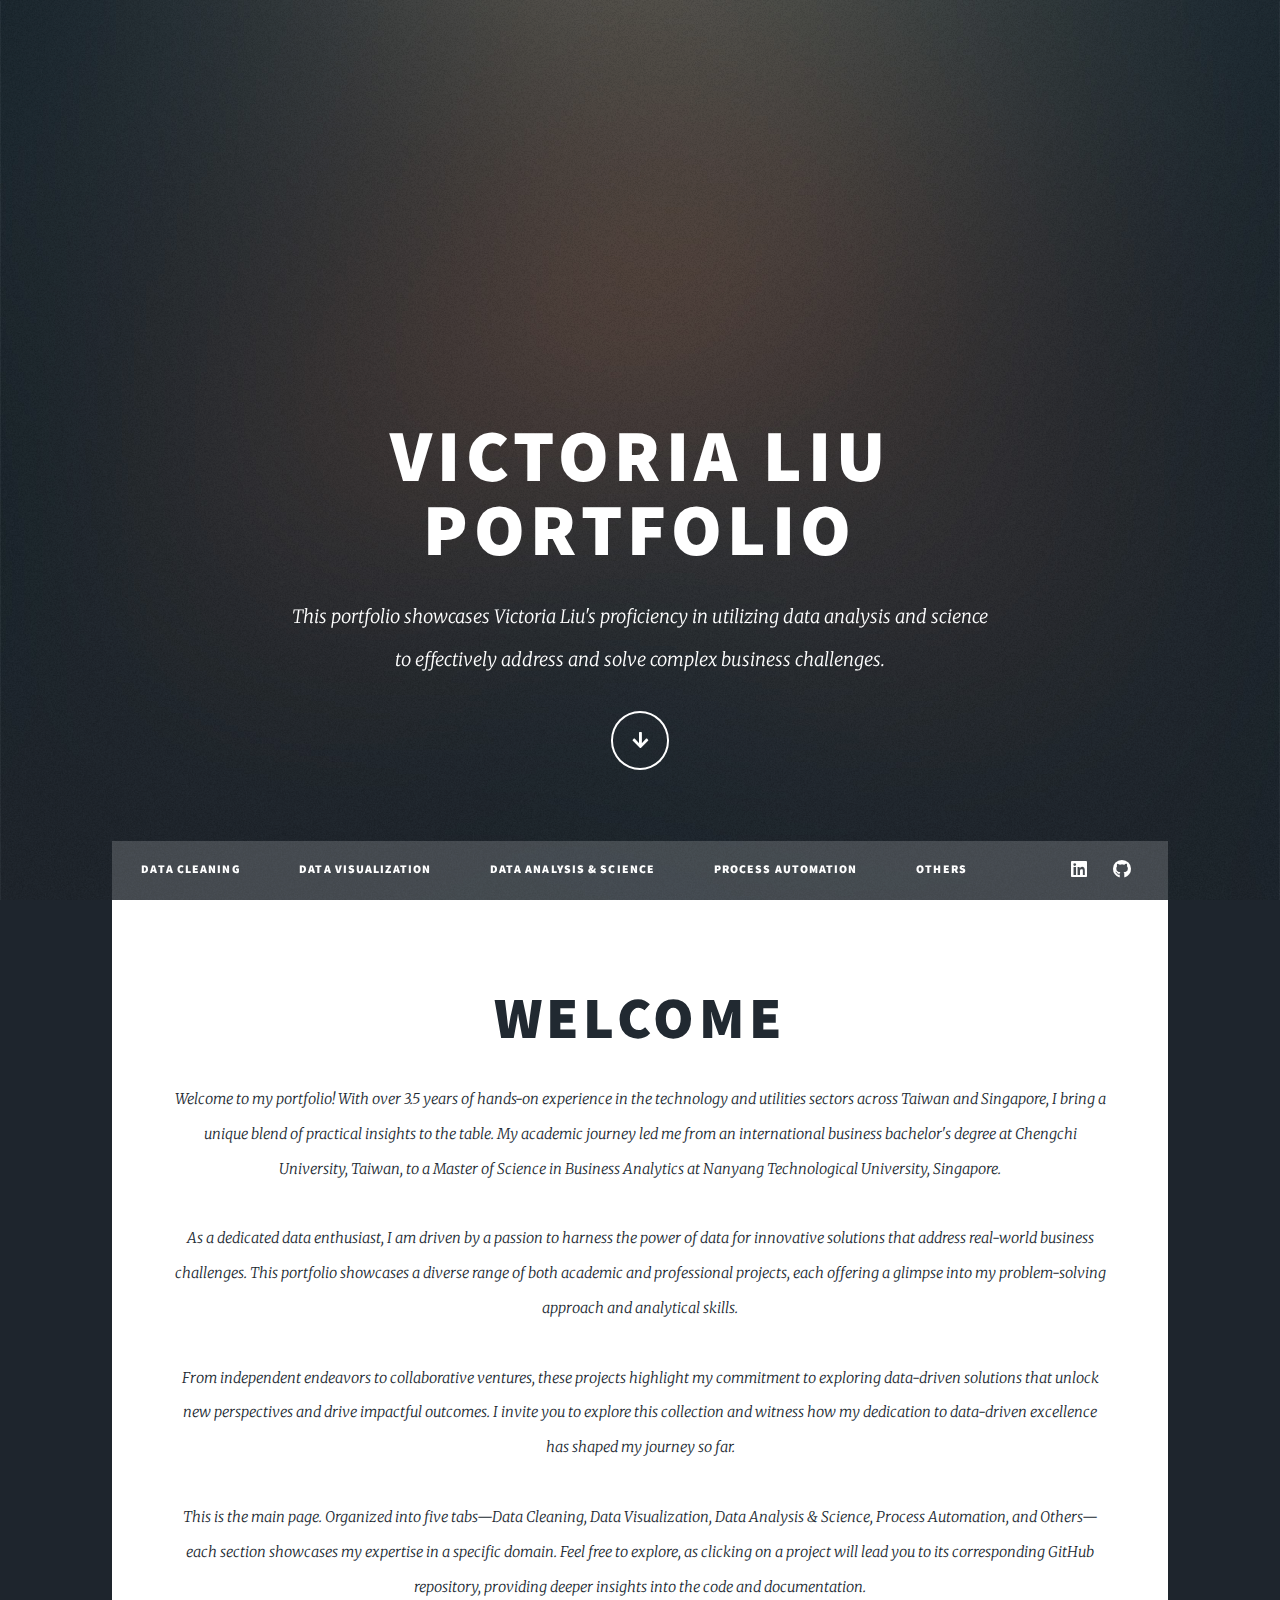
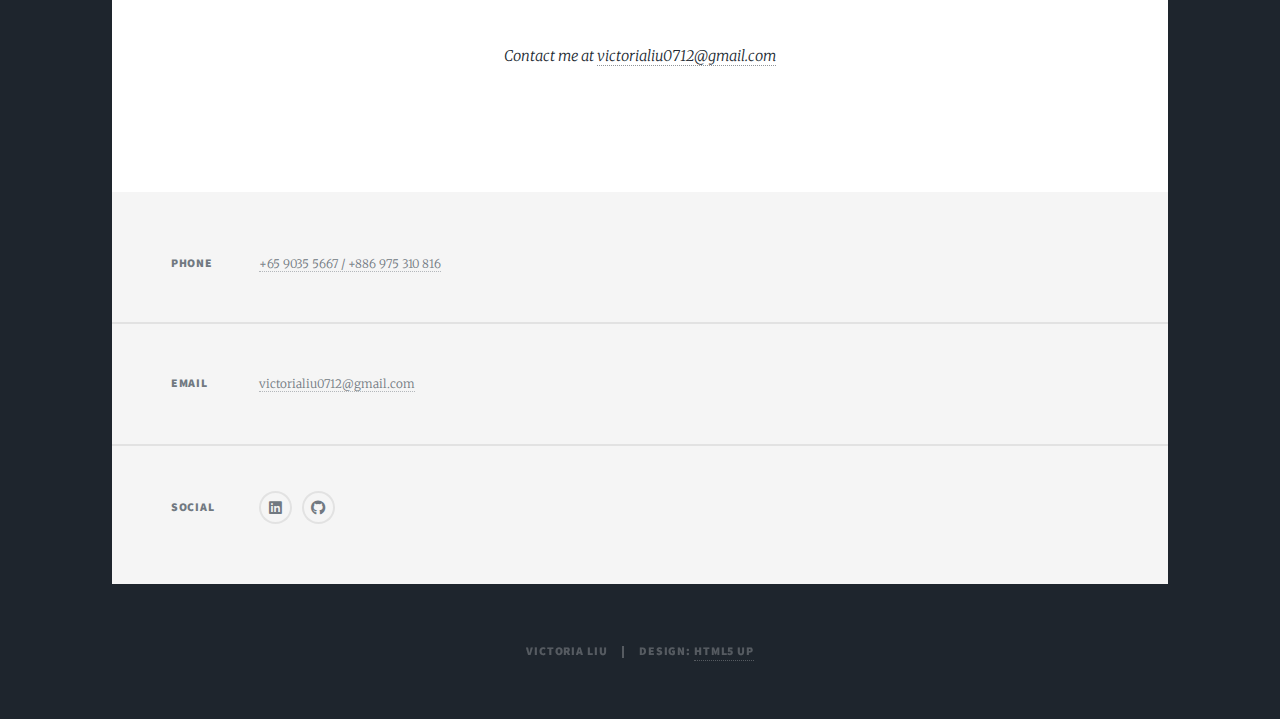
==== index.html @ 73e386d3 "Add files via upload" ====
<!DOCTYPE HTML>
<!--
	Massively by HTML5 UP
	html5up.net | @ajlkn
	Free for personal and commercial use under the CCA 3.0 license (html5up.net/license)
-->
<html>
	<head>
		<title>Victoria Liu</title>
		<meta charset="utf-8" />
		<meta name="viewport" content="width=device-width, initial-scale=1, user-scalable=no" />
		<link rel="stylesheet" href="assets/css/main.css" />
		<noscript><link rel="stylesheet" href="assets/css/noscript.css" /></noscript>
	</head>
	<body class="is-preload">

		<!-- Wrapper -->
			<div id="wrapper" class="fade-in">

				<!-- Intro -->
					<div id="intro">
						<h1>Victoria Liu<br />
						Portfolio</h1>
						<p>This portfolio showcases Victoria Liu's proficiency in utilizing data analysis and science<br /> to effectively address and solve complex business challenges.</p>
						<ul class="actions">
							<li><a href="#header" class="button icon solid solo fa-arrow-down scrolly">Continue</a></li>
						</ul>
					</div>

				<!-- Header -->
					<header id="header">
						<a href="index.html" class="logo">Main Page</a>
					</header>

				<!-- Nav -->
					<nav id="nav">
						<ul class="links">
							<li><a href="Data Cleaning.html">Data Cleaning</a></li>
							<li><a href="Data Visualization.html">Data Visualization</a></li>
							<li><a href="Data Analysis & Science.html">Data Analysis & Science</a></li>
							<li><a href="Process Automation.html">Process Automation</a></li>
							<li><a href="Others.html">Others</a></li>
						</ul>
						<ul class="icons">
							<li><a href="https://www.linkedin.com/in/victoria-liu-948691164/" class="icon brands fa-linkedin"><span class="label">Instagram</span></a></li>
							<li><a href="https://github.com/victoria0712" class="icon brands fa-github"><span class="label">GitHub</span></a></li>
						</ul>
					</nav>

				<!-- Main -->
					<div id="main">

						<!-- Featured Post -->
							<article class="post featured">
								<header class="major">
									<h2>Welcome<br />
									</h2>
									<p>Welcome to my portfolio! With over 3.5 years of hands-on experience in the technology and utilities sectors across Taiwan and Singapore, I bring a unique blend of practical insights to the table. My academic journey led me from an international business bachelor's degree at Chengchi University, Taiwan, to a Master of Science in Business Analytics at Nanyang Technological University, Singapore.<br /><br />
										As a dedicated data enthusiast, I am driven by a passion to harness the power of data for innovative solutions that address real-world business challenges. This portfolio showcases a diverse range of both academic and professional projects, each offering a glimpse into my problem-solving approach and analytical skills.<br /><br />
										From independent endeavors to collaborative ventures, these projects highlight my commitment to exploring data-driven solutions that unlock new perspectives and drive impactful outcomes. I invite you to explore this collection and witness how my dedication to data-driven excellence has shaped my journey so far.<br /><br />
										This is the main page. Organized into five tabs—Data Cleaning, Data Visualization, Data Analysis & Science, Process Automation, and Others—each section showcases my expertise in a specific domain. Feel free to explore, as clicking on a project will lead you to its corresponding GitHub repository, providing deeper insights into the code and documentation. <br /><br />
									Contact me at <a href="mailto:victorialiu0712@gmail.com">victorialiu0712@gmail.com</a></p>
								</header>
							</article>

					</div>

				<!-- Footer -->
					<footer id="footer">

						<section class="split contact">
							<section>
								<h3>Phone</h3>
								<p><a href="#"> +65 9035 5667 / +886 975 310 816  </a></p>
							</section>
							<section>
								<h3>Email</h3>
								<p><a href="#"> victorialiu0712@gmail.com </a></p>
							</section>
							<section>
								<h3>Social</h3>
								<ul class="icons alt">
									<li><a href="https://www.linkedin.com/in/victoria-liu-948691164/" class="icon brands fa-linkedin"><span class="label">Instagram</span></a></li>
									<li><a href="https://github.com/victoria0712" class="icon brands fa-github"><span class="label">GitHub</span></a></li>
								</ul>
							</section>
						</section>
					</footer>

				<!-- Copyright -->
					<div id="copyright">
						<ul><li>Victoria Liu</li><li>Design: <a href="https://html5up.net">HTML5 UP</a></li></ul>
					</div>

			</div>

		<!-- Scripts -->
			<script src="assets/js/jquery.min.js"></script>
			<script src="assets/js/jquery.scrollex.min.js"></script>
			<script src="assets/js/jquery.scrolly.min.js"></script>
			<script src="assets/js/browser.min.js"></script>
			<script src="assets/js/breakpoints.min.js"></script>
			<script src="assets/js/util.js"></script>
			<script src="assets/js/main.js"></script>

	</body>
</html>
---- assets/css/main.css ----
@import url(fontawesome-all.min.css);
@import url("https://fonts.googleapis.com/css?family=Merriweather:300,700,300italic,700italic|Source+Sans+Pro:900");

/*
	Massively by HTML5 UP
	html5up.net | @ajlkn
	Free for personal and commercial use under the CCA 3.0 license (html5up.net/license)
*/

html, body, div, span, applet, object,
iframe, h1, h2, h3, h4, h5, h6, p, blockquote,
pre, a, abbr, acronym, address, big, cite,
code, del, dfn, em, img, ins, kbd, q, s, samp,
small, strike, strong, sub, sup, tt, var, b,
u, i, center, dl, dt, dd, ol, ul, li, fieldset,
form, label, legend, table, caption, tbody,
tfoot, thead, tr, th, td, article, aside,
canvas, details, embed, figure, figcaption,
footer, header, hgroup, menu, nav, output, ruby,
section, summary, time, mark, audio, video {
	margin: 0;
	padding: 0;
	border: 0;
	font-size: 100%;
	font: inherit;
	vertical-align: baseline;}

article, aside, details, figcaption, figure,
footer, header, hgroup, menu, nav, section {
	display: block;}

body {
	line-height: 1;
}

ol, ul {
	list-style: none;
}

blockquote, q {
	quotes: none;
}

	blockquote:before, blockquote:after, q:before, q:after {
		content: '';
		content: none;
	}

table {
	border-collapse: collapse;
	border-spacing: 0;
}

body {
	-webkit-text-size-adjust: none;
}

mark {
	background-color: transparent;
	color: inherit;
}

input::-moz-focus-inner {
	border: 0;
	padding: 0;
}

input, select, textarea {
	-moz-appearance: none;
	-webkit-appearance: none;
	-ms-appearance: none;
	appearance: none;
}

/* Basic */

	@-ms-viewport {
		width: device-width;
	}

	body {
		-ms-overflow-style: scrollbar;
	}

	@media screen and (max-width: 480px) {

		html, body {
			min-width: 320px;
		}

	}

	html {
		box-sizing: border-box;
	}

	*, *:before, *:after {
		box-sizing: inherit;
	}

	body {
		background-color: #1e252d;
	}

		body.is-preload *, body.is-preload *:before, body.is-preload *:after {
			-moz-animation: none !important;
			-webkit-animation: none !important;
			-ms-animation: none !important;
			animation: none !important;
			-moz-transition: none !important;
			-webkit-transition: none !important;
			-ms-transition: none !important;
			transition: none !important;
		}

/* Type */

	html {
		font-size: 16pt;
	}

		@media screen and (max-width: 1680px) {

			html {
				font-size: 12pt;
			}

		}

		@media screen and (max-width: 1280px) {

			html {
				font-size: 11pt;
			}

		}

		@media screen and (max-width: 360px) {

			html {
				font-size: 10pt;
			}

		}

	body {
		color: #212931;
	}

	body, input, select, textarea {
		font-family: "Merriweather", Georgia, serif;
		font-weight: 300;
		font-size: 1rem;
		line-height: 2.375;
	}

	a {
		-moz-transition: color 0.2s ease-in-out, background-color 0.2s ease-in-out, border-color 0.2s ease-in-out, box-shadow 0.2s ease-in-out;
		-webkit-transition: color 0.2s ease-in-out, background-color 0.2s ease-in-out, border-color 0.2s ease-in-out, box-shadow 0.2s ease-in-out;
		-ms-transition: color 0.2s ease-in-out, background-color 0.2s ease-in-out, border-color 0.2s ease-in-out, box-shadow 0.2s ease-in-out;
		transition: color 0.2s ease-in-out, background-color 0.2s ease-in-out, border-color 0.2s ease-in-out, box-shadow 0.2s ease-in-out;
		border-bottom: dotted 1px;
		text-decoration: none;
	}

		a:hover {
			border-bottom-color: transparent;
		}

	strong, b {
		font-weight: 600;
	}

	em, i {
		font-style: italic;
	}

	p {
		text-align: justify;
		margin: 0 0 2rem 0;
	}

	h1, h2, h3, h4, h5, h6 {
		font-family: "Source Sans Pro", Helvetica, sans-serif;
		font-weight: 900;
		line-height: 1.5;
		letter-spacing: 0.075em;
		text-transform: uppercase;
		margin: 0 0 1rem 0;
	}

		h1 a, h2 a, h3 a, h4 a, h5 a, h6 a {
			border-bottom: 0;
			color: inherit;
			text-decoration: none;
		}

	h1 {
		font-size: 4rem;
		line-height: 1.1;
		margin: 0 0 2rem 0;
	}

	h2 {
		font-size: 1.75rem;
		line-height: 1.3;
		margin: 0 0 1.5rem 0;
	}

	h3 {
		font-size: 1.25rem;
		margin: 0 0 1.5rem 0;
	}

	h4 {
		font-size: 1rem;
	}

	h5 {
		font-size: 0.9rem;
	}

	h6 {
		font-size: 0.8rem;
	}

	sub {
		font-size: 0.8rem;
		position: relative;
		top: 0.5rem;
	}

	sup {
		font-size: 0.8rem;
		position: relative;
		top: -0.5rem;
	}

	blockquote {
		border-left: solid 4px;
		font-style: italic;
		margin: 0 0 2rem 0;
		padding: 0.5rem 0 0.5rem 2rem;
	}

	code {
		border: solid 2px;
		font-family: "Courier New", monospace;
		font-size: 0.9rem;
		margin: 0 0.25rem;
		padding: 0.25rem 0.65rem;
	}

	pre {
		-webkit-overflow-scrolling: touch;
		font-family: "Courier New", monospace;
		font-size: 0.9rem;
		margin: 0 0 2rem 0;
	}

		pre code {
			display: block;
			line-height: 1.75;
			padding: 1rem 1.5rem;
			overflow-x: auto;
		}

	hr {
		border: 0;
		border-bottom: solid 2px;
		margin: 3rem 0;
	}

		hr.major {
			margin: 5rem 0;
		}

	.align-left {
		text-align: left;
	}

	.align-center {
		text-align: center;
	}

	.align-right {
		text-align: right;
	}

	input, select, textarea {
		color: #212931;
	}

	a {
		color: #212931;
		border-bottom-color: rgba(33, 41, 49, 0.5);
	}

		a:hover {
			border-bottom-color: transparent;
			color: #18bfef !important;
		}

	strong, b {
		color: #212931;
	}

	h1, h2, h3, h4, h5, h6 {
		color: #212931;
	}

	blockquote {
		border-left-color: #eeeeee;
	}

	code {
		background: rgba(220, 220, 220, 0.25);
		border-color: #eeeeee;
	}

	hr {
		border-bottom-color: #eeeeee;
	}

/* Row */

	.row {
		display: flex;
		flex-wrap: wrap;
		box-sizing: border-box;
		align-items: stretch;
	}

		.row > * {
			box-sizing: border-box;
		}

		.row.gtr-uniform > * > :last-child {
			margin-bottom: 0;
		}

		.row.aln-left {
			justify-content: flex-start;
		}

		.row.aln-center {
			justify-content: center;
		}

		.row.aln-right {
			justify-content: flex-end;
		}

		.row.aln-top {
			align-items: flex-start;
		}

		.row.aln-middle {
			align-items: center;
		}

		.row.aln-bottom {
			align-items: flex-end;
		}

		.row > .imp {
			order: -1;
		}

		.row > .col-1 {
			width: 8.33333%;
		}

		.row > .off-1 {
			margin-left: 8.33333%;
		}

		.row > .col-2 {
			width: 16.66667%;
		}

		.row > .off-2 {
			margin-left: 16.66667%;
		}

		.row > .col-3 {
			width: 25%;
		}

		.row > .off-3 {
			margin-left: 25%;
		}

		.row > .col-4 {
			width: 33.33333%;
		}

		.row > .off-4 {
			margin-left: 33.33333%;
		}

		.row > .col-5 {
			width: 41.66667%;
		}

		.row > .off-5 {
			margin-left: 41.66667%;
		}

		.row > .col-6 {
			width: 50%;
		}

		.row > .off-6 {
			margin-left: 50%;
		}

		.row > .col-7 {
			width: 58.33333%;
		}

		.row > .off-7 {
			margin-left: 58.33333%;
		}

		.row > .col-8 {
			width: 66.66667%;
		}

		.row > .off-8 {
			margin-left: 66.66667%;
		}

		.row > .col-9 {
			width: 75%;
		}

		.row > .off-9 {
			margin-left: 75%;
		}

		.row > .col-10 {
			width: 83.33333%;
		}

		.row > .off-10 {
			margin-left: 83.33333%;
		}

		.row > .col-11 {
			width: 91.66667%;
		}

		.row > .off-11 {
			margin-left: 91.66667%;
		}

		.row > .col-12 {
			width: 100%;
		}

		.row > .off-12 {
			margin-left: 100%;
		}

		.row.gtr-0 {
			margin-top: 0;
			margin-left: 0rem;
		}

			.row.gtr-0 > * {
				padding: 0 0 0 0rem;
			}

			.row.gtr-0.gtr-uniform {
				margin-top: 0rem;
			}

				.row.gtr-0.gtr-uniform > * {
					padding-top: 0rem;
				}

		.row.gtr-25 {
			margin-top: 0;
			margin-left: -0.375rem;
		}

			.row.gtr-25 > * {
				padding: 0 0 0 0.375rem;
			}

			.row.gtr-25.gtr-uniform {
				margin-top: -0.375rem;
			}

				.row.gtr-25.gtr-uniform > * {
					padding-top: 0.375rem;
				}

		.row.gtr-50 {
			margin-top: 0;
			margin-left: -0.75rem;
		}

			.row.gtr-50 > * {
				padding: 0 0 0 0.75rem;
			}

			.row.gtr-50.gtr-uniform {
				margin-top: -0.75rem;
			}

				.row.gtr-50.gtr-uniform > * {
					padding-top: 0.75rem;
				}

		.row {
			margin-top: 0;
			margin-left: -1.5rem;
		}

			.row > * {
				padding: 0 0 0 1.5rem;
			}

			.row.gtr-uniform {
				margin-top: -1.5rem;
			}

				.row.gtr-uniform > * {
					padding-top: 1.5rem;
				}

		.row.gtr-150 {
			margin-top: 0;
			margin-left: -2.25rem;
		}

			.row.gtr-150 > * {
				padding: 0 0 0 2.25rem;
			}

			.row.gtr-150.gtr-uniform {
				margin-top: -2.25rem;
			}

				.row.gtr-150.gtr-uniform > * {
					padding-top: 2.25rem;
				}

		.row.gtr-200 {
			margin-top: 0;
			margin-left: -3rem;
		}

			.row.gtr-200 > * {
				padding: 0 0 0 3rem;
			}

			.row.gtr-200.gtr-uniform {
				margin-top: -3rem;
			}

				.row.gtr-200.gtr-uniform > * {
					padding-top: 3rem;
				}

		@media screen and (max-width: 1680px) {

			.row {
				display: flex;
				flex-wrap: wrap;
				box-sizing: border-box;
				align-items: stretch;
			}

				.row > * {
					box-sizing: border-box;
				}

				.row.gtr-uniform > * > :last-child {
					margin-bottom: 0;
				}

				.row.aln-left {
					justify-content: flex-start;
				}

				.row.aln-center {
					justify-content: center;
				}

				.row.aln-right {
					justify-content: flex-end;
				}

				.row.aln-top {
					align-items: flex-start;
				}

				.row.aln-middle {
					align-items: center;
				}

				.row.aln-bottom {
					align-items: flex-end;
				}

				.row > .imp-xlarge {
					order: -1;
				}

				.row > .col-1-xlarge {
					width: 8.33333%;
				}

				.row > .off-1-xlarge {
					margin-left: 8.33333%;
				}

				.row > .col-2-xlarge {
					width: 16.66667%;
				}

				.row > .off-2-xlarge {
					margin-left: 16.66667%;
				}

				.row > .col-3-xlarge {
					width: 25%;
				}

				.row > .off-3-xlarge {
					margin-left: 25%;
				}

				.row > .col-4-xlarge {
					width: 33.33333%;
				}

				.row > .off-4-xlarge {
					margin-left: 33.33333%;
				}

				.row > .col-5-xlarge {
					width: 41.66667%;
				}

				.row > .off-5-xlarge {
					margin-left: 41.66667%;
				}

				.row > .col-6-xlarge {
					width: 50%;
				}

				.row > .off-6-xlarge {
					margin-left: 50%;
				}

				.row > .col-7-xlarge {
					width: 58.33333%;
				}

				.row > .off-7-xlarge {
					margin-left: 58.33333%;
				}

				.row > .col-8-xlarge {
					width: 66.66667%;
				}

				.row > .off-8-xlarge {
					margin-left: 66.66667%;
				}

				.row > .col-9-xlarge {
					width: 75%;
				}

				.row > .off-9-xlarge {
					margin-left: 75%;
				}

				.row > .col-10-xlarge {
					width: 83.33333%;
				}

				.row > .off-10-xlarge {
					margin-left: 83.33333%;
				}

				.row > .col-11-xlarge {
					width: 91.66667%;
				}

				.row > .off-11-xlarge {
					margin-left: 91.66667%;
				}

				.row > .col-12-xlarge {
					width: 100%;
				}

				.row > .off-12-xlarge {
					margin-left: 100%;
				}

				.row.gtr-0 {
					margin-top: 0;
					margin-left: 0rem;
				}

					.row.gtr-0 > * {
						padding: 0 0 0 0rem;
					}

					.row.gtr-0.gtr-uniform {
						margin-top: 0rem;
					}

						.row.gtr-0.gtr-uniform > * {
							padding-top: 0rem;
						}

				.row.gtr-25 {
					margin-top: 0;
					margin-left: -0.375rem;
				}

					.row.gtr-25 > * {
						padding: 0 0 0 0.375rem;
					}

					.row.gtr-25.gtr-uniform {
						margin-top: -0.375rem;
					}

						.row.gtr-25.gtr-uniform > * {
							padding-top: 0.375rem;
						}

				.row.gtr-50 {
					margin-top: 0;
					margin-left: -0.75rem;
				}

					.row.gtr-50 > * {
						padding: 0 0 0 0.75rem;
					}

					.row.gtr-50.gtr-uniform {
						margin-top: -0.75rem;
					}

						.row.gtr-50.gtr-uniform > * {
							padding-top: 0.75rem;
						}

				.row {
					margin-top: 0;
					margin-left: -1.5rem;
				}

					.row > * {
						padding: 0 0 0 1.5rem;
					}

					.row.gtr-uniform {
						margin-top: -1.5rem;
					}

						.row.gtr-uniform > * {
							padding-top: 1.5rem;
						}

				.row.gtr-150 {
					margin-top: 0;
					margin-left: -2.25rem;
				}

					.row.gtr-150 > * {
						padding: 0 0 0 2.25rem;
					}

					.row.gtr-150.gtr-uniform {
						margin-top: -2.25rem;
					}

						.row.gtr-150.gtr-uniform > * {
							padding-top: 2.25rem;
						}

				.row.gtr-200 {
					margin-top: 0;
					margin-left: -3rem;
				}

					.row.gtr-200 > * {
						padding: 0 0 0 3rem;
					}

					.row.gtr-200.gtr-uniform {
						margin-top: -3rem;
					}

						.row.gtr-200.gtr-uniform > * {
							padding-top: 3rem;
						}

		}

		@media screen and (max-width: 1280px) {

			.row {
				display: flex;
				flex-wrap: wrap;
				box-sizing: border-box;
				align-items: stretch;
			}

				.row > * {
					box-sizing: border-box;
				}

				.row.gtr-uniform > * > :last-child {
					margin-bottom: 0;
				}

				.row.aln-left {
					justify-content: flex-start;
				}

				.row.aln-center {
					justify-content: center;
				}

				.row.aln-right {
					justify-content: flex-end;
				}

				.row.aln-top {
					align-items: flex-start;
				}

				.row.aln-middle {
					align-items: center;
				}

				.row.aln-bottom {
					align-items: flex-end;
				}

				.row > .imp-large {
					order: -1;
				}

				.row > .col-1-large {
					width: 8.33333%;
				}

				.row > .off-1-large {
					margin-left: 8.33333%;
				}

				.row > .col-2-large {
					width: 16.66667%;
				}

				.row > .off-2-large {
					margin-left: 16.66667%;
				}

				.row > .col-3-large {
					width: 25%;
				}

				.row > .off-3-large {
					margin-left: 25%;
				}

				.row > .col-4-large {
					width: 33.33333%;
				}

				.row > .off-4-large {
					margin-left: 33.33333%;
				}

				.row > .col-5-large {
					width: 41.66667%;
				}

				.row > .off-5-large {
					margin-left: 41.66667%;
				}

				.row > .col-6-large {
					width: 50%;
				}

				.row > .off-6-large {
					margin-left: 50%;
				}

				.row > .col-7-large {
					width: 58.33333%;
				}

				.row > .off-7-large {
					margin-left: 58.33333%;
				}

				.row > .col-8-large {
					width: 66.66667%;
				}

				.row > .off-8-large {
					margin-left: 66.66667%;
				}

				.row > .col-9-large {
					width: 75%;
				}

				.row > .off-9-large {
					margin-left: 75%;
				}

				.row > .col-10-large {
					width: 83.33333%;
				}

				.row > .off-10-large {
					margin-left: 83.33333%;
				}

				.row > .col-11-large {
					width: 91.66667%;
				}

				.row > .off-11-large {
					margin-left: 91.66667%;
				}

				.row > .col-12-large {
					width: 100%;
				}

				.row > .off-12-large {
					margin-left: 100%;
				}

				.row.gtr-0 {
					margin-top: 0;
					margin-left: 0rem;
				}

					.row.gtr-0 > * {
						padding: 0 0 0 0rem;
					}

					.row.gtr-0.gtr-uniform {
						margin-top: 0rem;
					}

						.row.gtr-0.gtr-uniform > * {
							padding-top: 0rem;
						}

				.row.gtr-25 {
					margin-top: 0;
					margin-left: -0.375rem;
				}

					.row.gtr-25 > * {
						padding: 0 0 0 0.375rem;
					}

					.row.gtr-25.gtr-uniform {
						margin-top: -0.375rem;
					}

						.row.gtr-25.gtr-uniform > * {
							padding-top: 0.375rem;
						}

				.row.gtr-50 {
					margin-top: 0;
					margin-left: -0.75rem;
				}

					.row.gtr-50 > * {
						padding: 0 0 0 0.75rem;
					}

					.row.gtr-50.gtr-uniform {
						margin-top: -0.75rem;
					}

						.row.gtr-50.gtr-uniform > * {
							padding-top: 0.75rem;
						}

				.row {
					margin-top: 0;
					margin-left: -1.5rem;
				}

					.row > * {
						padding: 0 0 0 1.5rem;
					}

					.row.gtr-uniform {
						margin-top: -1.5rem;
					}

						.row.gtr-uniform > * {
							padding-top: 1.5rem;
						}

				.row.gtr-150 {
					margin-top: 0;
					margin-left: -2.25rem;
				}

					.row.gtr-150 > * {
						padding: 0 0 0 2.25rem;
					}

					.row.gtr-150.gtr-uniform {
						margin-top: -2.25rem;
					}

						.row.gtr-150.gtr-uniform > * {
							padding-top: 2.25rem;
						}

				.row.gtr-200 {
					margin-top: 0;
					margin-left: -3rem;
				}

					.row.gtr-200 > * {
						padding: 0 0 0 3rem;
					}

					.row.gtr-200.gtr-uniform {
						margin-top: -3rem;
					}

						.row.gtr-200.gtr-uniform > * {
							padding-top: 3rem;
						}

		}

		@media screen and (max-width: 980px) {

			.row {
				display: flex;
				flex-wrap: wrap;
				box-sizing: border-box;
				align-items: stretch;
			}

				.row > * {
					box-sizing: border-box;
				}

				.row.gtr-uniform > * > :last-child {
					margin-bottom: 0;
				}

				.row.aln-left {
					justify-content: flex-start;
				}

				.row.aln-center {
					justify-content: center;
				}

				.row.aln-right {
					justify-content: flex-end;
				}

				.row.aln-top {
					align-items: flex-start;
				}

				.row.aln-middle {
					align-items: center;
				}

				.row.aln-bottom {
					align-items: flex-end;
				}

				.row > .imp-medium {
					order: -1;
				}

				.row > .col-1-medium {
					width: 8.33333%;
				}

				.row > .off-1-medium {
					margin-left: 8.33333%;
				}

				.row > .col-2-medium {
					width: 16.66667%;
				}

				.row > .off-2-medium {
					margin-left: 16.66667%;
				}

				.row > .col-3-medium {
					width: 25%;
				}

				.row > .off-3-medium {
					margin-left: 25%;
				}

				.row > .col-4-medium {
					width: 33.33333%;
				}

				.row > .off-4-medium {
					margin-left: 33.33333%;
				}

				.row > .col-5-medium {
					width: 41.66667%;
				}

				.row > .off-5-medium {
					margin-left: 41.66667%;
				}

				.row > .col-6-medium {
					width: 50%;
				}

				.row > .off-6-medium {
					margin-left: 50%;
				}

				.row > .col-7-medium {
					width: 58.33333%;
				}

				.row > .off-7-medium {
					margin-left: 58.33333%;
				}

				.row > .col-8-medium {
					width: 66.66667%;
				}

				.row > .off-8-medium {
					margin-left: 66.66667%;
				}

				.row > .col-9-medium {
					width: 75%;
				}

				.row > .off-9-medium {
					margin-left: 75%;
				}

				.row > .col-10-medium {
					width: 83.33333%;
				}

				.row > .off-10-medium {
					margin-left: 83.33333%;
				}

				.row > .col-11-medium {
					width: 91.66667%;
				}

				.row > .off-11-medium {
					margin-left: 91.66667%;
				}

				.row > .col-12-medium {
					width: 100%;
				}

				.row > .off-12-medium {
					margin-left: 100%;
				}

				.row.gtr-0 {
					margin-top: 0;
					margin-left: 0rem;
				}

					.row.gtr-0 > * {
						padding: 0 0 0 0rem;
					}

					.row.gtr-0.gtr-uniform {
						margin-top: 0rem;
					}

						.row.gtr-0.gtr-uniform > * {
							padding-top: 0rem;
						}

				.row.gtr-25 {
					margin-top: 0;
					margin-left: -0.375rem;
				}

					.row.gtr-25 > * {
						padding: 0 0 0 0.375rem;
					}

					.row.gtr-25.gtr-uniform {
						margin-top: -0.375rem;
					}

						.row.gtr-25.gtr-uniform > * {
							padding-top: 0.375rem;
						}

				.row.gtr-50 {
					margin-top: 0;
					margin-left: -0.75rem;
				}

					.row.gtr-50 > * {
						padding: 0 0 0 0.75rem;
					}

					.row.gtr-50.gtr-uniform {
						margin-top: -0.75rem;
					}

						.row.gtr-50.gtr-uniform > * {
							padding-top: 0.75rem;
						}

				.row {
					margin-top: 0;
					margin-left: -1.5rem;
				}

					.row > * {
						padding: 0 0 0 1.5rem;
					}

					.row.gtr-uniform {
						margin-top: -1.5rem;
					}

						.row.gtr-uniform > * {
							padding-top: 1.5rem;
						}

				.row.gtr-150 {
					margin-top: 0;
					margin-left: -2.25rem;
				}

					.row.gtr-150 > * {
						padding: 0 0 0 2.25rem;
					}

					.row.gtr-150.gtr-uniform {
						margin-top: -2.25rem;
					}

						.row.gtr-150.gtr-uniform > * {
							padding-top: 2.25rem;
						}

				.row.gtr-200 {
					margin-top: 0;
					margin-left: -3rem;
				}

					.row.gtr-200 > * {
						padding: 0 0 0 3rem;
					}

					.row.gtr-200.gtr-uniform {
						margin-top: -3rem;
					}

						.row.gtr-200.gtr-uniform > * {
							padding-top: 3rem;
						}

		}

		@media screen and (max-width: 736px) {

			.row {
				display: flex;
				flex-wrap: wrap;
				box-sizing: border-box;
				align-items: stretch;
			}

				.row > * {
					box-sizing: border-box;
				}

				.row.gtr-uniform > * > :last-child {
					margin-bottom: 0;
				}

				.row.aln-left {
					justify-content: flex-start;
				}

				.row.aln-center {
					justify-content: center;
				}

				.row.aln-right {
					justify-content: flex-end;
				}

				.row.aln-top {
					align-items: flex-start;
				}

				.row.aln-middle {
					align-items: center;
				}

				.row.aln-bottom {
					align-items: flex-end;
				}

				.row > .imp-small {
					order: -1;
				}

				.row > .col-1-small {
					width: 8.33333%;
				}

				.row > .off-1-small {
					margin-left: 8.33333%;
				}

				.row > .col-2-small {
					width: 16.66667%;
				}

				.row > .off-2-small {
					margin-left: 16.66667%;
				}

				.row > .col-3-small {
					width: 25%;
				}

				.row > .off-3-small {
					margin-left: 25%;
				}

				.row > .col-4-small {
					width: 33.33333%;
				}

				.row > .off-4-small {
					margin-left: 33.33333%;
				}

				.row > .col-5-small {
					width: 41.66667%;
				}

				.row > .off-5-small {
					margin-left: 41.66667%;
				}

				.row > .col-6-small {
					width: 50%;
				}

				.row > .off-6-small {
					margin-left: 50%;
				}

				.row > .col-7-small {
					width: 58.33333%;
				}

				.row > .off-7-small {
					margin-left: 58.33333%;
				}

				.row > .col-8-small {
					width: 66.66667%;
				}

				.row > .off-8-small {
					margin-left: 66.66667%;
				}

				.row > .col-9-small {
					width: 75%;
				}

				.row > .off-9-small {
					margin-left: 75%;
				}

				.row > .col-10-small {
					width: 83.33333%;
				}

				.row > .off-10-small {
					margin-left: 83.33333%;
				}

				.row > .col-11-small {
					width: 91.66667%;
				}

				.row > .off-11-small {
					margin-left: 91.66667%;
				}

				.row > .col-12-small {
					width: 100%;
				}

				.row > .off-12-small {
					margin-left: 100%;
				}

				.row.gtr-0 {
					margin-top: 0;
					margin-left: 0rem;
				}

					.row.gtr-0 > * {
						padding: 0 0 0 0rem;
					}

					.row.gtr-0.gtr-uniform {
						margin-top: 0rem;
					}

						.row.gtr-0.gtr-uniform > * {
							padding-top: 0rem;
						}

				.row.gtr-25 {
					margin-top: 0;
					margin-left: -0.375rem;
				}

					.row.gtr-25 > * {
						padding: 0 0 0 0.375rem;
					}

					.row.gtr-25.gtr-uniform {
						margin-top: -0.375rem;
					}

						.row.gtr-25.gtr-uniform > * {
							padding-top: 0.375rem;
						}

				.row.gtr-50 {
					margin-top: 0;
					margin-left: -0.75rem;
				}

					.row.gtr-50 > * {
						padding: 0 0 0 0.75rem;
					}

					.row.gtr-50.gtr-uniform {
						margin-top: -0.75rem;
					}

						.row.gtr-50.gtr-uniform > * {
							padding-top: 0.75rem;
						}

				.row {
					margin-top: 0;
					margin-left: -1.5rem;
				}

					.row > * {
						padding: 0 0 0 1.5rem;
					}

					.row.gtr-uniform {
						margin-top: -1.5rem;
					}

						.row.gtr-uniform > * {
							padding-top: 1.5rem;
						}

				.row.gtr-150 {
					margin-top: 0;
					margin-left: -2.25rem;
				}

					.row.gtr-150 > * {
						padding: 0 0 0 2.25rem;
					}

					.row.gtr-150.gtr-uniform {
						margin-top: -2.25rem;
					}

						.row.gtr-150.gtr-uniform > * {
							padding-top: 2.25rem;
						}

				.row.gtr-200 {
					margin-top: 0;
					margin-left: -3rem;
				}

					.row.gtr-200 > * {
						padding: 0 0 0 3rem;
					}

					.row.gtr-200.gtr-uniform {
						margin-top: -3rem;
					}

						.row.gtr-200.gtr-uniform > * {
							padding-top: 3rem;
						}

		}

		@media screen and (max-width: 480px) {

			.row {
				display: flex;
				flex-wrap: wrap;
				box-sizing: border-box;
				align-items: stretch;
			}

				.row > * {
					box-sizing: border-box;
				}

				.row.gtr-uniform > * > :last-child {
					margin-bottom: 0;
				}

				.row.aln-left {
					justify-content: flex-start;
				}

				.row.aln-center {
					justify-content: center;
				}

				.row.aln-right {
					justify-content: flex-end;
				}

				.row.aln-top {
					align-items: flex-start;
				}

				.row.aln-middle {
					align-items: center;
				}

				.row.aln-bottom {
					align-items: flex-end;
				}

				.row > .imp-xsmall {
					order: -1;
				}

				.row > .col-1-xsmall {
					width: 8.33333%;
				}

				.row > .off-1-xsmall {
					margin-left: 8.33333%;
				}

				.row > .col-2-xsmall {
					width: 16.66667%;
				}

				.row > .off-2-xsmall {
					margin-left: 16.66667%;
				}

				.row > .col-3-xsmall {
					width: 25%;
				}

				.row > .off-3-xsmall {
					margin-left: 25%;
				}

				.row > .col-4-xsmall {
					width: 33.33333%;
				}

				.row > .off-4-xsmall {
					margin-left: 33.33333%;
				}

				.row > .col-5-xsmall {
					width: 41.66667%;
				}

				.row > .off-5-xsmall {
					margin-left: 41.66667%;
				}

				.row > .col-6-xsmall {
					width: 50%;
				}

				.row > .off-6-xsmall {
					margin-left: 50%;
				}

				.row > .col-7-xsmall {
					width: 58.33333%;
				}

				.row > .off-7-xsmall {
					margin-left: 58.33333%;
				}

				.row > .col-8-xsmall {
					width: 66.66667%;
				}

				.row > .off-8-xsmall {
					margin-left: 66.66667%;
				}

				.row > .col-9-xsmall {
					width: 75%;
				}

				.row > .off-9-xsmall {
					margin-left: 75%;
				}

				.row > .col-10-xsmall {
					width: 83.33333%;
				}

				.row > .off-10-xsmall {
					margin-left: 83.33333%;
				}

				.row > .col-11-xsmall {
					width: 91.66667%;
				}

				.row > .off-11-xsmall {
					margin-left: 91.66667%;
				}

				.row > .col-12-xsmall {
					width: 100%;
				}

				.row > .off-12-xsmall {
					margin-left: 100%;
				}

				.row.gtr-0 {
					margin-top: 0;
					margin-left: 0rem;
				}

					.row.gtr-0 > * {
						padding: 0 0 0 0rem;
					}

					.row.gtr-0.gtr-uniform {
						margin-top: 0rem;
					}

						.row.gtr-0.gtr-uniform > * {
							padding-top: 0rem;
						}

				.row.gtr-25 {
					margin-top: 0;
					margin-left: -0.375rem;
				}

					.row.gtr-25 > * {
						padding: 0 0 0 0.375rem;
					}

					.row.gtr-25.gtr-uniform {
						margin-top: -0.375rem;
					}

						.row.gtr-25.gtr-uniform > * {
							padding-top: 0.375rem;
						}

				.row.gtr-50 {
					margin-top: 0;
					margin-left: -0.75rem;
				}

					.row.gtr-50 > * {
						padding: 0 0 0 0.75rem;
					}

					.row.gtr-50.gtr-uniform {
						margin-top: -0.75rem;
					}

						.row.gtr-50.gtr-uniform > * {
							padding-top: 0.75rem;
						}

				.row {
					margin-top: 0;
					margin-left: -1.5rem;
				}

					.row > * {
						padding: 0 0 0 1.5rem;
					}

					.row.gtr-uniform {
						margin-top: -1.5rem;
					}

						.row.gtr-uniform > * {
							padding-top: 1.5rem;
						}

				.row.gtr-150 {
					margin-top: 0;
					margin-left: -2.25rem;
				}

					.row.gtr-150 > * {
						padding: 0 0 0 2.25rem;
					}

					.row.gtr-150.gtr-uniform {
						margin-top: -2.25rem;
					}

						.row.gtr-150.gtr-uniform > * {
							padding-top: 2.25rem;
						}

				.row.gtr-200 {
					margin-top: 0;
					margin-left: -3rem;
				}

					.row.gtr-200 > * {
						padding: 0 0 0 3rem;
					}

					.row.gtr-200.gtr-uniform {
						margin-top: -3rem;
					}

						.row.gtr-200.gtr-uniform > * {
							padding-top: 3rem;
						}

		}

		@media screen and (max-width: 360px) {

			.row {
				display: flex;
				flex-wrap: wrap;
				box-sizing: border-box;
				align-items: stretch;
			}

				.row > * {
					box-sizing: border-box;
				}

				.row.gtr-uniform > * > :last-child {
					margin-bottom: 0;
				}

				.row.aln-left {
					justify-content: flex-start;
				}

				.row.aln-center {
					justify-content: center;
				}

				.row.aln-right {
					justify-content: flex-end;
				}

				.row.aln-top {
					align-items: flex-start;
				}

				.row.aln-middle {
					align-items: center;
				}

				.row.aln-bottom {
					align-items: flex-end;
				}

				.row > .imp-xxsmall {
					order: -1;
				}

				.row > .col-1-xxsmall {
					width: 8.33333%;
				}

				.row > .off-1-xxsmall {
					margin-left: 8.33333%;
				}

				.row > .col-2-xxsmall {
					width: 16.66667%;
				}

				.row > .off-2-xxsmall {
					margin-left: 16.66667%;
				}

				.row > .col-3-xxsmall {
					width: 25%;
				}

				.row > .off-3-xxsmall {
					margin-left: 25%;
				}

				.row > .col-4-xxsmall {
					width: 33.33333%;
				}

				.row > .off-4-xxsmall {
					margin-left: 33.33333%;
				}

				.row > .col-5-xxsmall {
					width: 41.66667%;
				}

				.row > .off-5-xxsmall {
					margin-left: 41.66667%;
				}

				.row > .col-6-xxsmall {
					width: 50%;
				}

				.row > .off-6-xxsmall {
					margin-left: 50%;
				}

				.row > .col-7-xxsmall {
					width: 58.33333%;
				}

				.row > .off-7-xxsmall {
					margin-left: 58.33333%;
				}

				.row > .col-8-xxsmall {
					width: 66.66667%;
				}

				.row > .off-8-xxsmall {
					margin-left: 66.66667%;
				}

				.row > .col-9-xxsmall {
					width: 75%;
				}

				.row > .off-9-xxsmall {
					margin-left: 75%;
				}

				.row > .col-10-xxsmall {
					width: 83.33333%;
				}

				.row > .off-10-xxsmall {
					margin-left: 83.33333%;
				}

				.row > .col-11-xxsmall {
					width: 91.66667%;
				}

				.row > .off-11-xxsmall {
					margin-left: 91.66667%;
				}

				.row > .col-12-xxsmall {
					width: 100%;
				}

				.row > .off-12-xxsmall {
					margin-left: 100%;
				}

				.row.gtr-0 {
					margin-top: 0;
					margin-left: 0rem;
				}

					.row.gtr-0 > * {
						padding: 0 0 0 0rem;
					}

					.row.gtr-0.gtr-uniform {
						margin-top: 0rem;
					}

						.row.gtr-0.gtr-uniform > * {
							padding-top: 0rem;
						}

				.row.gtr-25 {
					margin-top: 0;
					margin-left: -0.375rem;
				}

					.row.gtr-25 > * {
						padding: 0 0 0 0.375rem;
					}

					.row.gtr-25.gtr-uniform {
						margin-top: -0.375rem;
					}

						.row.gtr-25.gtr-uniform > * {
							padding-top: 0.375rem;
						}

				.row.gtr-50 {
					margin-top: 0;
					margin-left: -0.75rem;
				}

					.row.gtr-50 > * {
						padding: 0 0 0 0.75rem;
					}

					.row.gtr-50.gtr-uniform {
						margin-top: -0.75rem;
					}

						.row.gtr-50.gtr-uniform > * {
							padding-top: 0.75rem;
						}

				.row {
					margin-top: 0;
					margin-left: -1.5rem;
				}

					.row > * {
						padding: 0 0 0 1.5rem;
					}

					.row.gtr-uniform {
						margin-top: -1.5rem;
					}

						.row.gtr-uniform > * {
							padding-top: 1.5rem;
						}

				.row.gtr-150 {
					margin-top: 0;
					margin-left: -2.25rem;
				}

					.row.gtr-150 > * {
						padding: 0 0 0 2.25rem;
					}

					.row.gtr-150.gtr-uniform {
						margin-top: -2.25rem;
					}

						.row.gtr-150.gtr-uniform > * {
							padding-top: 2.25rem;
						}

				.row.gtr-200 {
					margin-top: 0;
					margin-left: -3rem;
				}

					.row.gtr-200 > * {
						padding: 0 0 0 3rem;
					}

					.row.gtr-200.gtr-uniform {
						margin-top: -3rem;
					}

						.row.gtr-200.gtr-uniform > * {
							padding-top: 3rem;
						}

		}

/* Box */

	.box {
		border: solid 2px;
		margin-bottom: 2rem;
		padding: 1.5rem;
	}

		.box > :last-child,
		.box > :last-child > :last-child,
		.box > :last-child > :last-child > :last-child {
			margin-bottom: 0;
		}

		.box.alt {
			border: 0;
			border-radius: 0;
			padding: 0;
		}

	.box {
		border-color: #eeeeee;
	}

/* Button */

	input[type="submit"],
	input[type="reset"],
	input[type="button"],
	button,
	.button {
		-moz-appearance: none;
		-webkit-appearance: none;
		-ms-appearance: none;
		appearance: none;
		-moz-transition: background-color 0.2s ease-in-out, box-shadow 0.2s ease-in-out, color 0.2s ease-in-out;
		-webkit-transition: background-color 0.2s ease-in-out, box-shadow 0.2s ease-in-out, color 0.2s ease-in-out;
		-ms-transition: background-color 0.2s ease-in-out, box-shadow 0.2s ease-in-out, color 0.2s ease-in-out;
		transition: background-color 0.2s ease-in-out, box-shadow 0.2s ease-in-out, color 0.2s ease-in-out;
		border: 0;
		border-radius: 0;
		cursor: pointer;
		display: inline-block;
		font-family: "Source Sans Pro", Helvetica, sans-serif;
		font-size: 0.8rem;
		font-weight: 900;
		letter-spacing: 0.075em;
		height: 3rem;
		line-height: 3rem;
		padding: 0 2rem;
		text-align: center;
		text-decoration: none;
		text-transform: uppercase;
		white-space: nowrap;
	}

		input[type="submit"].icon:before,
		input[type="reset"].icon:before,
		input[type="button"].icon:before,
		button.icon:before,
		.button.icon:before {
			margin-right: 0.5rem;
		}

		input[type="submit"].icon.solo,
		input[type="reset"].icon.solo,
		input[type="button"].icon.solo,
		button.icon.solo,
		.button.icon.solo {
			position: relative;
			width: 4rem;
			height: 4rem;
			line-height: 4rem;
			border-radius: 4rem;
			text-indent: 4rem;
			overflow: hidden;
			padding: 0;
			white-space: nowrap;
		}

			input[type="submit"].icon.solo:before,
			input[type="reset"].icon.solo:before,
			input[type="button"].icon.solo:before,
			button.icon.solo:before,
			.button.icon.solo:before {
				position: absolute;
				display: block;
				top: 0;
				left: 0;
				width: inherit;
				height: inherit;
				line-height: inherit;
				font-size: 1.25rem;
				margin-right: 0;
				text-align: center;
				text-indent: 0;
			}

		input[type="submit"].fit,
		input[type="reset"].fit,
		input[type="button"].fit,
		button.fit,
		.button.fit {
			width: 100%;
		}

		input[type="submit"].small,
		input[type="reset"].small,
		input[type="button"].small,
		button.small,
		.button.small {
			font-size: 0.7rem;
			height: 2.5rem;
			line-height: 2.5rem;
			padding: 0 1.5rem;
		}

		input[type="submit"].large,
		input[type="reset"].large,
		input[type="button"].large,
		button.large,
		.button.large {
			font-size: 0.9rem;
			height: 3.5rem;
			line-height: 3.5rem;
			padding: 0 2.75rem;
		}

		@media screen and (max-width: 980px) {

			input[type="submit"],
			input[type="reset"],
			input[type="button"],
			button,
			.button {
				font-size: 0.9rem;
				height: 3.25rem;
				line-height: 3.25rem;
			}

				input[type="submit"].large,
				input[type="reset"].large,
				input[type="button"].large,
				button.large,
				.button.large {
					font-size: 1rem;
					height: 3.75rem;
					line-height: 3.75rem;
				}

		}

		input[type="submit"].disabled, input[type="submit"]:disabled,
		input[type="reset"].disabled,
		input[type="reset"]:disabled,
		input[type="button"].disabled,
		input[type="button"]:disabled,
		button.disabled,
		button:disabled,
		.button.disabled,
		.button:disabled {
			pointer-events: none;
			opacity: 0.25;
		}

	input[type="submit"],
	input[type="reset"],
	input[type="button"],
	button,
	.button {
		background-color: transparent;
		box-shadow: inset 0 0 0 2px #212931;
		color: #212931 !important;
	}

		input[type="submit"]:hover,
		input[type="reset"]:hover,
		input[type="button"]:hover,
		button:hover,
		.button:hover {
			box-shadow: inset 0 0 0 2px #18bfef;
			color: #18bfef !important;
		}

		input[type="submit"].primary,
		input[type="reset"].primary,
		input[type="button"].primary,
		button.primary,
		.button.primary {
			background-color: #212931;
			box-shadow: none;
			color: #ffffff !important;
		}

			input[type="submit"].primary:hover,
			input[type="reset"].primary:hover,
			input[type="button"].primary:hover,
			button.primary:hover,
			.button.primary:hover {
				background-color: #18bfef;
			}

/* Form */

	form {
		margin: 0 0 2rem 0;
	}

		form > :last-child {
			margin-bottom: 0;
		}

		form > .fields {
			display: -moz-flex;
			display: -webkit-flex;
			display: -ms-flex;
			display: flex;
			-moz-flex-wrap: wrap;
			-webkit-flex-wrap: wrap;
			-ms-flex-wrap: wrap;
			flex-wrap: wrap;
			width: calc(100% + 3rem);
			margin: -1.5rem 0 2rem -1.5rem;
		}

			form > .fields > .field {
				-moz-flex-grow: 0;
				-webkit-flex-grow: 0;
				-ms-flex-grow: 0;
				flex-grow: 0;
				-moz-flex-shrink: 0;
				-webkit-flex-shrink: 0;
				-ms-flex-shrink: 0;
				flex-shrink: 0;
				padding: 1.5rem 0 0 1.5rem;
				width: calc(100% - 1.5rem);
			}

				form > .fields > .field.half {
					width: calc(50% - 0.75rem);
				}

				form > .fields > .field.third {
					width: calc(100%/3 - 0.5rem);
				}

				form > .fields > .field.quarter {
					width: calc(25% - 0.375rem);
				}

		@media screen and (max-width: 480px) {

			form > .fields {
				width: calc(100% + 3rem);
				margin: -1.5rem 0 2rem -1.5rem;
			}

				form > .fields > .field {
					padding: 1.5rem 0 0 1.5rem;
					width: calc(100% - 1.5rem);
				}

					form > .fields > .field.half {
						width: calc(100% - 1.5rem);
					}

					form > .fields > .field.third {
						width: calc(100% - 1.5rem);
					}

					form > .fields > .field.quarter {
						width: calc(100% - 1.5rem);
					}

		}

	label {
		display: block;
		font-family: "Source Sans Pro", Helvetica, sans-serif;
		font-weight: 900;
		line-height: 1.5;
		letter-spacing: 0.075em;
		font-size: 0.8rem;
		text-transform: uppercase;
		margin: 0 0 0.75rem 0;
	}

		@media screen and (max-width: 980px) {

			label {
				font-size: 0.9rem;
			}

		}

	input[type="text"],
	input[type="password"],
	input[type="email"],
	select,
	textarea {
		-moz-appearance: none;
		-webkit-appearance: none;
		-ms-appearance: none;
		appearance: none;
		background: transparent;
		border-radius: 0;
		border: solid 2px;
		color: inherit;
		display: block;
		outline: 0;
		padding: 0 1rem;
		text-decoration: none;
		width: 100%;
	}

		input[type="text"]:invalid,
		input[type="password"]:invalid,
		input[type="email"]:invalid,
		select:invalid,
		textarea:invalid {
			box-shadow: none;
		}

	select {
		background-size: 1.25rem;
		background-repeat: no-repeat;
		background-position: calc(100% - 1rem) center;
		height: 3rem;
		padding-right: 3rem;
		text-overflow: ellipsis;
	}

		select:focus::-ms-value {
			background-color: transparent;
		}

		select::-ms-expand {
			display: none;
		}

	input[type="text"],
	input[type="password"],
	input[type="email"],
	select {
		height: 3rem;
	}

	textarea {
		padding: 0.75rem 1rem;
	}

	input[type="checkbox"],
	input[type="radio"] {
		-moz-appearance: none;
		-webkit-appearance: none;
		-ms-appearance: none;
		appearance: none;
		display: block;
		float: left;
		margin-right: -2rem;
		opacity: 0;
		width: 1rem;
		z-index: -1;
	}

		input[type="checkbox"] + label,
		input[type="radio"] + label {
			text-decoration: none;
			cursor: pointer;
			display: inline-block;
			font-size: 1rem;
			letter-spacing: 0;
			font-family: "Merriweather", Georgia, serif;
			text-transform: none;
			font-weight: 300;
			padding-left: 2.8rem;
			padding-right: 1rem;
			position: relative;
		}

			input[type="checkbox"] + label:before,
			input[type="radio"] + label:before {
				-moz-osx-font-smoothing: grayscale;
				-webkit-font-smoothing: antialiased;
				display: inline-block;
				font-style: normal;
				font-variant: normal;
				text-rendering: auto;
				line-height: 1;
				text-transform: none !important;
				font-family: 'Font Awesome 5 Free';
				font-weight: 900;
			}

			input[type="checkbox"] + label:before,
			input[type="radio"] + label:before {
				border-radius: 0;
				border: solid 2px;
				content: '';
				display: inline-block;
				font-size: 0.8rem;
				height: 1.8rem;
				left: 0;
				line-height: 1.65rem;
				position: absolute;
				text-align: center;
				top: -0.125rem;
				width: 1.8rem;
			}

		input[type="checkbox"]:checked + label:before,
		input[type="radio"]:checked + label:before {
			content: '\f00c';
		}

	input[type="checkbox"] + label:before {
		border-radius: 0;
	}

	input[type="radio"] + label:before {
		border-radius: 100%;
	}

	::-webkit-input-placeholder {
		opacity: 1.0;
	}

	:-moz-placeholder {
		opacity: 1.0;
	}

	::-moz-placeholder {
		opacity: 1.0;
	}

	:-ms-input-placeholder {
		opacity: 1.0;
	}

	label {
		color: #212931;
	}

	input[type="text"],
	input[type="password"],
	input[type="email"],
	select,
	textarea {
		border-color: #eeeeee;
	}

		input[type="text"]:focus,
		input[type="password"]:focus,
		input[type="email"]:focus,
		select:focus,
		textarea:focus {
			border-color: #18bfef;
		}

	select {
		background-image: url("data:image/svg+xml;charset=utf8,%3Csvg xmlns='http://www.w3.org/2000/svg' width='40' height='40' preserveAspectRatio='none' viewBox='0 0 40 40'%3E%3Cpath d='M9.4,12.3l10.4,10.4l10.4-10.4c0.2-0.2,0.5-0.4,0.9-0.4c0.3,0,0.6,0.1,0.9,0.4l3.3,3.3c0.2,0.2,0.4,0.5,0.4,0.9 c0,0.4-0.1,0.6-0.4,0.9L20.7,31.9c-0.2,0.2-0.5,0.4-0.9,0.4c-0.3,0-0.6-0.1-0.9-0.4L4.3,17.3c-0.2-0.2-0.4-0.5-0.4-0.9 c0-0.4,0.1-0.6,0.4-0.9l3.3-3.3c0.2-0.2,0.5-0.4,0.9-0.4S9.1,12.1,9.4,12.3z' fill='%23eeeeee' /%3E%3C/svg%3E");
	}

		select option {
			background-color: #ffffff;
			color: #212931;
		}

	.select-wrapper:before {
		color: #eeeeee;
	}

	input[type="checkbox"] + label,
	input[type="radio"] + label {
		color: #212931;
	}

		input[type="checkbox"] + label:before,
		input[type="radio"] + label:before {
			border-color: #eeeeee;
		}

	input[type="checkbox"]:checked + label:before,
	input[type="radio"]:checked + label:before {
		background-color: #212931;
		border-color: #212931;
		color: #ffffff;
	}

	input[type="checkbox"]:focus + label:before,
	input[type="radio"]:focus + label:before {
		border-color: #18bfef;
	}

	::-webkit-input-placeholder {
		color: #909498 !important;
	}

	:-moz-placeholder {
		color: #909498 !important;
	}

	::-moz-placeholder {
		color: #909498 !important;
	}

	:-ms-input-placeholder {
		color: #909498 !important;
	}

	.formerize-placeholder {
		color: #909498 !important;
	}

/* Icon */

	.icon {
		text-decoration: none;
		border-bottom: none;
		position: relative;
	}

		.icon:before {
			-moz-osx-font-smoothing: grayscale;
			-webkit-font-smoothing: antialiased;
			display: inline-block;
			font-style: normal;
			font-variant: normal;
			text-rendering: auto;
			line-height: 1;
			text-transform: none !important;
			font-family: 'Font Awesome 5 Free';
			font-weight: 400;
		}

		.icon > .label {
			display: none;
		}

		.icon:before {
			line-height: inherit;
		}

		.icon.solid:before {
			font-weight: 900;
		}

		.icon.brands:before {
			font-family: 'Font Awesome 5 Brands';
		}

/* Image */

	.image {
		border: 0;
		display: inline-block;
		position: relative;
	}

		.image img {
			display: block;
		}

		.image.left, .image.right {
			max-width: 40%;
		}

			.image.left img, .image.right img {
				width: 100%;
			}

		.image.left {
			float: left;
			margin: 0 2rem 2rem 0;
			top: 0.75rem;
		}

		.image.right {
			float: right;
			margin: 0 0 2rem 2rem;
			top: 0.75rem;
		}

		.image.fit {
			display: block;
			margin: 2.5rem 0;
			width: 100%;
		}

			.image.fit:first-child {
				margin-top: 0;
			}

			.image.fit img {
				width: 100%;
			}

		.image.main {
			display: block;
			margin: 4rem 0;
			width: 100%;
		}

			.image.main:first-child {
				margin-top: 0;
			}

			.image.main img {
				width: 100%;
			}

		@media screen and (max-width: 736px) {

			.image.fit {
				margin: 2rem 0;
			}

			.image.main {
				margin: 2rem 0;
			}

		}

	a.image {
		overflow: hidden;
	}

		a.image img {
			-moz-transition: -moz-transform 0.2s ease-out;
			-webkit-transition: -webkit-transform 0.2s ease-out;
			-ms-transition: -ms-transform 0.2s ease-out;
			transition: transform 0.2s ease-out;
		}

		a.image:hover img {
			-moz-transform: scale(1.05);
			-webkit-transform: scale(1.05);
			-ms-transform: scale(1.05);
			transform: scale(1.05);
		}

/* Actions */

	ul.actions {
		display: -moz-flex;
		display: -webkit-flex;
		display: -ms-flex;
		display: flex;
		cursor: default;
		list-style: none;
		margin-left: -1rem;
		padding-left: 0;
	}

		ul.actions li {
			padding: 0 0 0 1rem;
			vertical-align: middle;
		}

		ul.actions.special {
			-moz-justify-content: center;
			-webkit-justify-content: center;
			-ms-justify-content: center;
			justify-content: center;
			width: 100%;
			margin-left: 0;
		}

			ul.actions.special li:first-child {
				padding-left: 0;
			}

		ul.actions.stacked {
			-moz-flex-direction: column;
			-webkit-flex-direction: column;
			-ms-flex-direction: column;
			flex-direction: column;
			margin-left: 0;
		}

			ul.actions.stacked li {
				padding: 1.3rem 0 0 0;
			}

				ul.actions.stacked li:first-child {
					padding-top: 0;
				}

		ul.actions.fit {
			width: calc(100% + 1rem);
		}

			ul.actions.fit li {
				-moz-flex-grow: 1;
				-webkit-flex-grow: 1;
				-ms-flex-grow: 1;
				flex-grow: 1;
				-moz-flex-shrink: 1;
				-webkit-flex-shrink: 1;
				-ms-flex-shrink: 1;
				flex-shrink: 1;
				width: 100%;
			}

				ul.actions.fit li > * {
					width: 100%;
				}

			ul.actions.fit.stacked {
				width: 100%;
			}

		@media screen and (max-width: 480px) {

			ul.actions:not(.fixed) {
				-moz-flex-direction: column;
				-webkit-flex-direction: column;
				-ms-flex-direction: column;
				flex-direction: column;
				margin-left: 0;
				width: 100% !important;
			}

				ul.actions:not(.fixed) li {
					-moz-flex-grow: 1;
					-webkit-flex-grow: 1;
					-ms-flex-grow: 1;
					flex-grow: 1;
					-moz-flex-shrink: 1;
					-webkit-flex-shrink: 1;
					-ms-flex-shrink: 1;
					flex-shrink: 1;
					padding: 1rem 0 0 0;
					text-align: center;
					width: 100%;
				}

					ul.actions:not(.fixed) li > * {
						width: 100%;
					}

					ul.actions:not(.fixed) li:first-child {
						padding-top: 0;
					}

					ul.actions:not(.fixed) li input[type="submit"],
					ul.actions:not(.fixed) li input[type="reset"],
					ul.actions:not(.fixed) li input[type="button"],
					ul.actions:not(.fixed) li button,
					ul.actions:not(.fixed) li .button {
						width: 100%;
					}

						ul.actions:not(.fixed) li input[type="submit"].icon:before,
						ul.actions:not(.fixed) li input[type="reset"].icon:before,
						ul.actions:not(.fixed) li input[type="button"].icon:before,
						ul.actions:not(.fixed) li button.icon:before,
						ul.actions:not(.fixed) li .button.icon:before {
							margin-left: -0.5rem;
						}

		}

/* Icons */

	ul.icons {
		cursor: default;
		list-style: none;
		padding-left: 0;
	}

		ul.icons li {
			display: inline-block;
			padding: 0 0.5rem 0 0;
			vertical-align: middle;
		}

			ul.icons li:last-child {
				padding-right: 0;
			}

			ul.icons li .icon:before {
				width: 2.25rem;
				height: 2.25rem;
				line-height: 2.25rem;
				display: inline-block;
				text-align: center;
				border-radius: 100%;
				font-size: 1.25rem;
			}

		ul.icons.alt li .icon:before {
			-moz-transition: color 0.2s ease-in-out, background-color 0.2s ease-in-out, border-color 0.2s ease-in-out, box-shadow 0.2s ease-in-out;
			-webkit-transition: color 0.2s ease-in-out, background-color 0.2s ease-in-out, border-color 0.2s ease-in-out, box-shadow 0.2s ease-in-out;
			-ms-transition: color 0.2s ease-in-out, background-color 0.2s ease-in-out, border-color 0.2s ease-in-out, box-shadow 0.2s ease-in-out;
			transition: color 0.2s ease-in-out, background-color 0.2s ease-in-out, border-color 0.2s ease-in-out, box-shadow 0.2s ease-in-out;
			font-size: 1rem;
		}

/* List */

	ol {
		list-style: decimal;
		margin: 0 0 2rem 0;
		padding-left: 1.25rem;
	}

		ol li {
			padding-left: 0.25rem;
		}

	ul {
		list-style: disc;
		margin: 0 0 2rem 0;
		padding-left: 1rem;
	}

		ul li {
			padding-left: 0.5rem;
		}

		ul.divided {
			list-style: none;
			padding-left: 0;
		}

			ul.divided li {
				border-top: solid 1px;
				padding: 0.5rem 0;
			}

				ul.divided li:first-child {
					border-top: 0;
					padding-top: 0;
				}

	dl {
		margin: 0 0 2rem 0;
	}

		dl dt {
			display: block;
			font-weight: 600;
			margin: 0 0 1rem 0;
		}

		dl dd {
			margin-left: 2rem;
		}

	ul.divided li {
		border-top-color: #eeeeee;
	}

	ul.icons li a.icon:hover:before {
		color: #18bfef;
	}

	ul.icons.alt li .icon:before {
		box-shadow: inset 0 0 0 2px #eeeeee;
	}

	ul.icons.alt li a.icon:hover:before {
		box-shadow: inset 0 0 0 2px #18bfef;
	}

/* Section/Article */

	section.special, article.special {
		text-align: center;
	}

	header {
		cursor: default;
	}

		header > .date {
			display: block;
			font-size: 0.8rem;
			height: 1;
			margin: 0 0 1rem 0;
			position: relative;
		}

		header > p {
			font-style: italic;
		}

		header > h1 + p {
			font-size: 1.1rem;
			margin-top: -0.5rem;
			line-height: 2;
		}

		header > h2 + p {
			font-size: 1rem;
			margin-top: -0.75rem;
		}

		header > h3 + p {
			font-size: 0.9rem;
			margin-top: -0.75rem;
		}

		header > h4 + p {
			font-size: 0.8rem;
			margin-top: -0.75rem;
		}

		header.major {
			margin: 0 0 4rem 0;
			text-align: center;
		}

			header.major > :last-child {
				margin-bottom: 0;
			}

			header.major > p {
				margin-top: 0;
				text-align: center;
			}

			header.major > .date {
				font-size: 1rem;
				margin: 0 0 4rem 0;
			}

				header.major > .date:before, header.major > .date:after {
					content: '';
					display: block;
					position: absolute;
					top: 50%;
					width: calc(50% - 6rem);
					border-top: solid 2px;
				}

				header.major > .date:before {
					left: 0;
				}

				header.major > .date:after {
					right: 0;
				}

		@media screen and (max-width: 980px) {

			header br {
				display: none;
			}

		}

		@media screen and (max-width: 736px) {

			header.major {
				margin: 0 0 2rem 0;
			}

		}

	header.major .date:before, header.major .date:after {
		border-top-color: #eeeeee;
	}

/* Table */

	.table-wrapper {
		-webkit-overflow-scrolling: touch;
		overflow-x: auto;
	}

	table {
		margin: 0 0 2rem 0;
		width: 100%;
	}

		table tbody tr {
			border: solid 1px;
			border-left: 0;
			border-right: 0;
		}

		table td {
			padding: 0.75rem 0.75rem;
		}

		table th {
			font-family: "Source Sans Pro", Helvetica, sans-serif;
			font-size: 0.8rem;
			font-weight: 900;
			letter-spacing: 0.075em;
			line-height: 1.5;
			padding: 0 0.75rem 0.75rem 0.75rem;
			text-align: left;
			text-transform: uppercase;
		}

			@media screen and (max-width: 980px) {

				table th {
					font-size: 0.9rem;
				}

			}

		table thead {
			border-bottom: solid 2px;
		}

		table tfoot {
			border-top: solid 2px;
		}

		table.alt {
			border-collapse: separate;
		}

			table.alt tbody tr td {
				border: solid 1px;
				border-left-width: 0;
				border-top-width: 0;
			}

				table.alt tbody tr td:first-child {
					border-left-width: 1px;
				}

			table.alt tbody tr:first-child td {
				border-top-width: 1px;
			}

			table.alt thead {
				border-bottom: 0;
			}

			table.alt tfoot {
				border-top: 0;
			}

	table tbody tr {
		border-color: #eeeeee;
	}

		table tbody tr:nth-child(2n + 1) {
			background-color: rgba(220, 220, 220, 0.25);
		}

	table th {
		color: #212931;
	}

	table thead {
		border-bottom-color: #eeeeee;
	}

	table tfoot {
		border-top-color: #eeeeee;
	}

	table.alt tbody tr td {
		border-color: #eeeeee;
	}

/* Pagination */

	.pagination {
		display: -moz-inline-flex;
		display: -webkit-inline-flex;
		display: -ms-inline-flex;
		display: inline-flex;
		-moz-user-select: none;
		-webkit-user-select: none;
		-ms-user-select: none;
		user-select: none;
		cursor: default;
		list-style: none;
		margin: 0 0 2rem 2px;
		padding: 0;
	}

		.pagination a, .pagination span {
			-moz-transition: background-color 0.2s ease-in-out, border-color 0.2s ease-in-out, box-shadow 0.2s ease-in-out, color 0.2s ease-in-out;
			-webkit-transition: background-color 0.2s ease-in-out, border-color 0.2s ease-in-out, box-shadow 0.2s ease-in-out, color 0.2s ease-in-out;
			-ms-transition: background-color 0.2s ease-in-out, border-color 0.2s ease-in-out, box-shadow 0.2s ease-in-out, color 0.2s ease-in-out;
			transition: background-color 0.2s ease-in-out, border-color 0.2s ease-in-out, box-shadow 0.2s ease-in-out, color 0.2s ease-in-out;
			border: solid 2px;
			display: inline-block;
			font-family: "Source Sans Pro", Helvetica, sans-serif;
			font-size: 0.8rem;
			font-weight: 900;
			height: 3rem;
			letter-spacing: 0.075em;
			line-height: calc(3rem - 4px);
			margin-left: -2px;
			min-width: 3rem;
			position: relative;
			text-align: center;
			text-decoration: none;
			text-transform: uppercase;
		}

		.pagination .next, .pagination .previous {
			text-decoration: none;
			padding: 0 1.75rem;
		}

			.pagination .next:before, .pagination .previous:before {
				-moz-osx-font-smoothing: grayscale;
				-webkit-font-smoothing: antialiased;
				display: inline-block;
				font-style: normal;
				font-variant: normal;
				text-rendering: auto;
				line-height: 1;
				text-transform: none !important;
				font-family: 'Font Awesome 5 Free';
				font-weight: 900;
			}

			.pagination .next:before, .pagination .previous:before {
				display: inline-block;
				color: inherit !important;
				line-height: inherit;
			}

		.pagination .previous:before {
			content: '\f104';
			margin-right: 0.9375em;
		}

		.pagination .next:before {
			content: '\f105';
			float: right;
			margin-left: 0.9375em;
		}

		@media screen and (max-width: 980px) {

			.pagination a, .pagination span {
				font-size: 0.9rem;
			}

		}

		@media screen and (max-width: 480px) {

			.pagination .page, .pagination .extra {
				display: none;
			}

		}

	.pagination a, .pagination span {
		border-color: #eeeeee;
	}

	.pagination a {
		color: #212931 !important;
	}

		.pagination a:hover {
			color: #18bfef !important;
			border-color: #18bfef;
			z-index: 1;
		}

			.pagination a:hover + a,
			.pagination a:hover + span {
				border-left-color: #18bfef;
			}

		.pagination a.active {
			background-color: #eeeeee;
		}

	.pagination span {
		color: #eeeeee;
	}

/* Wrapper */

	#wrapper {
		-moz-transition: opacity 0.5s ease;
		-webkit-transition: opacity 0.5s ease;
		-ms-transition: opacity 0.5s ease;
		transition: opacity 0.5s ease;
		position: relative;
		z-index: 1;
		overflow: hidden;
	}

		#wrapper > .bg {
			position: absolute;
			top: 0;
			left: 0;
			width: 100%;
			height: 100%;
			background-color: #212931;
			background-image: url("../../images/overlay.png"), linear-gradient(0deg, rgba(0, 0, 0, 0.1), rgba(0, 0, 0, 0.1)), url("../../images/bg.jpg");
			background-size: auto,								auto,														100% auto;
			background-position: center,								center,														top center;
			background-repeat: repeat,								no-repeat,													no-repeat;
			background-attachment: scroll,								scroll,														scroll;
			z-index: -1;
		}

			#wrapper > .bg.fixed {
				position: fixed;
				width: 100vw;
				height: 100vh;
			}

		#wrapper.fade-in:before {
			pointer-events: none;
			-moz-transition: opacity 1s ease-in-out;
			-webkit-transition: opacity 1s ease-in-out;
			-ms-transition: opacity 1s ease-in-out;
			transition: opacity 1s ease-in-out;
			-moz-transition-delay: 0.75s;
			-webkit-transition-delay: 0.75s;
			-ms-transition-delay: 0.75s;
			transition-delay: 0.75s;
			background: #1e252d;
			content: '';
			display: block;
			height: 100%;
			left: 0;
			opacity: 0;
			position: fixed;
			top: 0;
			width: 100%;
		}

		body.is-preload #wrapper.fade-in:before {
			opacity: 1;
		}

		@media screen and (orientation: portrait) {

			#wrapper > .bg {
				background-size: auto,								auto,														auto 175%;
			}

		}

/* Intro */

	#intro {
		color: #ffffff;
		padding: 8rem 4rem 6rem 4rem ;
		-moz-align-items: center;
		-webkit-align-items: center;
		-ms-align-items: center;
		align-items: center;
		display: -moz-flex;
		display: -webkit-flex;
		display: -ms-flex;
		display: flex;
		-moz-flex-direction: column;
		-webkit-flex-direction: column;
		-ms-flex-direction: column;
		flex-direction: column;
		-moz-justify-content: -moz-flex-end;
		-webkit-justify-content: -webkit-flex-end;
		-ms-justify-content: -ms-flex-end;
		justify-content: flex-end;
		-moz-transition: opacity 1s ease, -moz-transform 1s ease;
		-webkit-transition: opacity 1s ease, -webkit-transform 1s ease;
		-ms-transition: opacity 1s ease, -ms-transform 1s ease;
		transition: opacity 1s ease, transform 1s ease;
		position: relative;
		cursor: default;
		text-align: center;
		z-index: 1;
		min-height: 100vh;
	}

		#intro input, #intro select, #intro textarea {
			color: #ffffff;
		}

		#intro a {
			color: #ffffff;
			border-bottom-color: rgba(255, 255, 255, 0.5);
		}

			#intro a:hover {
				border-bottom-color: transparent;
				color: #18bfef !important;
			}

		#intro strong, #intro b {
			color: #ffffff;
		}

		#intro h1, #intro h2, #intro h3, #intro h4, #intro h5, #intro h6 {
			color: #ffffff;
		}

		#intro blockquote {
			border-left-color: #ffffff;
		}

		#intro code {
			background: rgba(255, 255, 255, 0.075);
			border-color: #ffffff;
		}

		#intro hr {
			border-bottom-color: #ffffff;
		}

		#intro input[type="submit"],
		#intro input[type="reset"],
		#intro input[type="button"],
		#intro button,
		#intro .button {
			background-color: transparent;
			box-shadow: inset 0 0 0 2px #ffffff;
			color: #ffffff !important;
		}

			#intro input[type="submit"]:hover,
			#intro input[type="reset"]:hover,
			#intro input[type="button"]:hover,
			#intro button:hover,
			#intro .button:hover {
				box-shadow: inset 0 0 0 2px #18bfef;
				color: #18bfef !important;
			}

			#intro input[type="submit"].primary,
			#intro input[type="reset"].primary,
			#intro input[type="button"].primary,
			#intro button.primary,
			#intro .button.primary {
				background-color: #ffffff;
				box-shadow: none;
				color: #1e252d !important;
			}

				#intro input[type="submit"].primary:hover,
				#intro input[type="reset"].primary:hover,
				#intro input[type="button"].primary:hover,
				#intro button.primary:hover,
				#intro .button.primary:hover {
					background-color: #18bfef;
				}

		#intro h1 {
			font-size: 5rem;
			line-height: 1;
		}

		#intro p {
			font-size: 1.25rem;
			font-style: italic;
			margin-top: -0.25rem;
			text-align: center;
		}

		#intro + #header {
			margin-top: -20rem;
		}

			#intro + #header .logo {
				-moz-transform: translateY(2rem);
				-webkit-transform: translateY(2rem);
				-ms-transform: translateY(2rem);
				transform: translateY(2rem);
				opacity: 0;
				visibility: hidden;
			}

		#intro.hidden {
			pointer-events: none;
			-moz-transform: translateY(2rem);
			-webkit-transform: translateY(2rem);
			-ms-transform: translateY(2rem);
			transform: translateY(2rem);
			-moz-transition: opacity 0.5s ease, -moz-transform 0.5s ease, visibility 0.5s;
			-webkit-transition: opacity 0.5s ease, -webkit-transform 0.5s ease, visibility 0.5s;
			-ms-transition: opacity 0.5s ease, -ms-transform 0.5s ease, visibility 0.5s;
			transition: opacity 0.5s ease, transform 0.5s ease, visibility 0.5s;
			opacity: 0;
			visibility: hidden;
		}

			#intro.hidden + #header .logo {
				-moz-transform: translateY(0);
				-webkit-transform: translateY(0);
				-ms-transform: translateY(0);
				transform: translateY(0);
				opacity: 1;
				visibility: visible;
			}

		body.is-preload #intro {
			-moz-transform: translateY(2rem);
			-webkit-transform: translateY(2rem);
			-ms-transform: translateY(2rem);
			transform: translateY(2rem);
			opacity: 0;
		}

			body.is-preload #intro:not(.hidden) + #header + #nav {
				-moz-transform: translateY(4rem);
				-webkit-transform: translateY(4rem);
				-ms-transform: translateY(4rem);
				transform: translateY(4rem);
				opacity: 0;
			}

		@media screen and (max-width: 980px) {

			#intro {
				padding: 4rem 4rem 2rem 4rem ;
				min-height: 90vh;
			}

				#intro p br {
					display: none;
				}

				#intro + #header {
					margin-top: -14rem;
				}

		}

		@media screen and (max-width: 736px) {

			#intro {
				padding: 3rem 2rem 1rem 2rem ;
				min-height: 80vh;
			}

				#intro h1 {
					font-size: 3.25rem;
					line-height: 1.1;
					margin-bottom: 1rem;
				}

				#intro p {
					font-size: 1rem;
					margin-top: 0rem;
				}

				#intro .actions {
					display: none;
				}

		}

/* Header */

	#header {
		color: #ffffff;
		-moz-align-items: center;
		-webkit-align-items: center;
		-ms-align-items: center;
		align-items: center;
		display: -moz-flex;
		display: -webkit-flex;
		display: -ms-flex;
		display: flex;
		-moz-flex-direction: column;
		-webkit-flex-direction: column;
		-ms-flex-direction: column;
		flex-direction: column;
		-moz-justify-content: -moz-flex-end;
		-webkit-justify-content: -webkit-flex-end;
		-ms-justify-content: -ms-flex-end;
		justify-content: flex-end;
		pointer-events: none;
		-moz-user-select: none;
		-webkit-user-select: none;
		-ms-user-select: none;
		user-select: none;
		height: 20rem;
		padding-bottom: 8rem;
		position: relative;
		text-align: center;
		z-index: 2;
	}

		#header input, #header select, #header textarea {
			color: #ffffff;
		}

		#header a {
			color: #ffffff;
			border-bottom-color: rgba(255, 255, 255, 0.5);
		}

			#header a:hover {
				border-bottom-color: transparent;
				color: #18bfef !important;
			}

		#header strong, #header b {
			color: #ffffff;
		}

		#header h1, #header h2, #header h3, #header h4, #header h5, #header h6 {
			color: #ffffff;
		}

		#header blockquote {
			border-left-color: #ffffff;
		}

		#header code {
			background: rgba(255, 255, 255, 0.075);
			border-color: #ffffff;
		}

		#header hr {
			border-bottom-color: #ffffff;
		}

		#header .logo {
			-moz-transition: border-color 0.2s ease-in-out, color 0.2s ease-in-out, opacity 0.5s ease, -moz-transform 0.5s ease, visibility 0.5s;
			-webkit-transition: border-color 0.2s ease-in-out, color 0.2s ease-in-out, opacity 0.5s ease, -webkit-transform 0.5s ease, visibility 0.5s;
			-ms-transition: border-color 0.2s ease-in-out, color 0.2s ease-in-out, opacity 0.5s ease, -ms-transform 0.5s ease, visibility 0.5s;
			transition: border-color 0.2s ease-in-out, color 0.2s ease-in-out, opacity 0.5s ease, transform 0.5s ease, visibility 0.5s;
			pointer-events: auto;
			border-style: solid;
			border-color: #ffffff;
			border-width: 5px !important;
			font-family: "Source Sans Pro", Helvetica, sans-serif;
			font-size: 2.25rem;
			font-weight: 900;
			letter-spacing: 0.075em;
			line-height: 1;
			padding: 1rem 1.75rem;
			text-transform: uppercase;
			visibility: visible;
		}

			#header .logo:hover {
				border-color: #18bfef !important;
				color: #18bfef !important;
			}

		@media screen and (max-width: 980px) {

			#header {
				height: 14rem;
				padding-bottom: 4rem;
			}

		}

		@media screen and (max-width: 736px) {

			#header {
				padding-bottom: 3rem;
			}

				#header .logo {
					font-size: 1.75rem;
					border-width: 3px !important;
				}

		}

/* Nav */

	#nav {
		color: #ffffff;
		display: -moz-flex;
		display: -webkit-flex;
		display: -ms-flex;
		display: flex;
		-moz-transition: -moz-transform 1s ease, opacity 1s ease;
		-webkit-transition: -webkit-transform 1s ease, opacity 1s ease;
		-ms-transition: -ms-transform 1s ease, opacity 1s ease;
		transition: transform 1s ease, opacity 1s ease;
		background: rgba(255, 255, 255, 0.175);
		height: 4rem;
		line-height: 4rem;
		margin: -4rem auto 0 auto;
		overflow: hidden;
		padding: 0 2rem 0 0;
		position: relative;
		width: calc(100% - 4rem);
		max-width: 72rem;
		z-index: 2;
	}

		#nav ul.divided li {
			border-top-color: #ffffff;
		}

		#nav ul.icons li a.icon:hover:before {
			color: #18bfef;
		}

		#nav ul.icons.alt li .icon:before {
			box-shadow: inset 0 0 0 2px #ffffff;
		}

		#nav ul.icons.alt li a.icon:hover:before {
			box-shadow: inset 0 0 0 2px #18bfef;
		}

		#nav input, #nav select, #nav textarea {
			color: #ffffff;
		}

		#nav a {
			color: #ffffff;
			border-bottom-color: rgba(255, 255, 255, 0.5);
		}

			#nav a:hover {
				border-bottom-color: transparent;
				color: #18bfef !important;
			}

		#nav strong, #nav b {
			color: #ffffff;
		}

		#nav h1, #nav h2, #nav h3, #nav h4, #nav h5, #nav h6 {
			color: #ffffff;
		}

		#nav blockquote {
			border-left-color: #ffffff;
		}

		#nav code {
			background: rgba(255, 255, 255, 0.075);
			border-color: #ffffff;
		}

		#nav hr {
			border-bottom-color: #ffffff;
		}

		#nav ul.links {
			display: -moz-flex;
			display: -webkit-flex;
			display: -ms-flex;
			display: flex;
			-moz-flex-grow: 1;
			-webkit-flex-grow: 1;
			-ms-flex-grow: 1;
			flex-grow: 1;
			-moz-flex-shrink: 1;
			-webkit-flex-shrink: 1;
			-ms-flex-shrink: 1;
			flex-shrink: 1;
			font-family: "Source Sans Pro", Helvetica, sans-serif;
			font-weight: 900;
			letter-spacing: 0.075em;
			list-style: none;
			margin-bottom: 0;
			padding-left: 0;
			text-transform: uppercase;
		}

			#nav ul.links li {
				display: block;
				padding-left: 0;
			}

				#nav ul.links li a {
					-moz-transition: background-color 0.2s ease-in-out, color 0.2s ease-in-out;
					-webkit-transition: background-color 0.2s ease-in-out, color 0.2s ease-in-out;
					-ms-transition: background-color 0.2s ease-in-out, color 0.2s ease-in-out;
					transition: background-color 0.2s ease-in-out, color 0.2s ease-in-out;
					display: block;
					font-size: 0.8rem;
					outline: none;
					padding: 0 2rem;
				}

					#nav ul.links li a:hover {
						color: inherit !important;
						background-color: rgba(255, 255, 255, 0.1);
					}

				#nav ul.links li.active {
					background-color: #ffffff;
				}

					#nav ul.links li.active a {
						color: #1e252d;
					}

						#nav ul.links li.active a:hover {
							color: #18bfef !important;
						}

		#nav ul.icons {
			-moz-flex-grow: 0;
			-webkit-flex-grow: 0;
			-ms-flex-grow: 0;
			flex-grow: 0;
			-moz-flex-shrink: 0;
			-webkit-flex-shrink: 0;
			-ms-flex-shrink: 0;
			flex-shrink: 0;
			margin-bottom: 0;
		}

		@media screen and (max-width: 980px) {

			#nav {
				display: none;
			}

		}

/* Main */

	#main {
		background-color: #ffffff;
		position: relative;
		margin: 0 auto;
		width: calc(100% - 4rem);
		max-width: 72rem;
		z-index: 2;
	}

		#main > * {
			padding: 4rem 4rem 2rem 4rem ;
			border-top: solid 2px #eeeeee;
			margin: 0;
		}

			#main > *:first-child {
				border-top: 0;
			}

		#main > footer {
			text-align: center;
		}

		#main > .post {
			padding: 8rem 8rem 6rem 8rem ;
		}

			#main > .post header.major > .date {
				margin-top: -2rem;
			}

			#main > .post header.major > h1, #main > .post header.major h2 {
				font-size: 4rem;
				line-height: 1.1;
				margin: 0 0 2rem 0;
			}

			#main > .post.featured {
				text-align: center;
			}

			@media screen and (max-width: 1280px) {

				#main > .post {
					padding: 6rem 4rem 4rem 4rem ;
				}

			}

			@media screen and (max-width: 736px) {

				#main > .post {
					padding: 4rem 2rem 2rem 2rem ;
				}

					#main > .post header.major > .date {
						margin-top: -1rem;
						margin-bottom: 2rem;
					}

					#main > .post header.major > h1, #main > .post header.major h2 {
						font-size: 2.5rem;
						line-height: 1.2;
						margin: 0 0 1.5rem 0;
					}

			}

		#main > .posts {
			display: -moz-flex;
			display: -webkit-flex;
			display: -ms-flex;
			display: flex;
			-moz-flex-wrap: wrap;
			-webkit-flex-wrap: wrap;
			-ms-flex-wrap: wrap;
			flex-wrap: wrap;
			-moz-align-items: -moz-stretch;
			-webkit-align-items: -webkit-stretch;
			-ms-align-items: -ms-stretch;
			align-items: stretch;
			text-align: center;
			width: 100%;
			padding: 0;
		}

			#main > .posts > * {
				-moz-flex-shrink: 1;
				-webkit-flex-shrink: 1;
				-ms-flex-shrink: 1;
				flex-shrink: 1;
				-moz-flex-grow: 0;
				-webkit-flex-grow: 0;
				-ms-flex-grow: 0;
				flex-grow: 0;
			}

			#main > .posts > * {
				width: 50%;
			}

			#main > .posts > * {
				padding: 4rem;
				width: 50%;
			}

			#main > .posts > article {
				border-color: #eeeeee;
				border-left-width: 2px;
				border-style: solid;
				border-top-width: 2px;
				text-align: center;
			}

				#main > .posts > article > :last-child {
					margin-bottom: 0;
				}

				#main > .posts > article:nth-child(2n - 1) {
					border-left-width: 0;
				}

				#main > .posts > article:nth-child(-n + 2) {
					border-top-width: 0;
				}

			@media screen and (max-width: 980px) {

				#main > .posts > * {
					width: 50%;
				}

				#main > .posts > * {
					padding: 2.5rem;
					width: 50%;
				}

			}

			@media screen and (max-width: 736px) {

				#main > .posts > * {
					width: 100%;
				}

				#main > .posts > * {
					padding: 2rem;
					width: 100%;
				}

				#main > .posts > article:nth-child(2n - 1) {
					border-left-width: 2px;
				}

				#main > .posts > article:nth-child(-n + 2) {
					border-top-width: 2px;
				}

				#main > .posts > article:nth-child(n) {
					border-left-width: 0;
				}

				#main > .posts > article:nth-child(-n + 1) {
					border-top-width: 0;
				}

				#main > .posts > article .image {
					max-width: 25rem;
					margin-left: auto;
					margin-right: auto;
				}

			}

		@media screen and (max-width: 736px) {

			#main > * {
				padding: 2rem 2rem 0.1rem 2rem ;
			}

		}

		@media screen and (max-width: 480px) {

			#main {
				width: 100%;
			}

		}

/* Footer */

	#footer {
		color: #717981;
		display: -moz-flex;
		display: -webkit-flex;
		display: -ms-flex;
		display: flex;
		background-color: #f5f5f5;
		color: #909498;
		cursor: default;
		position: relative;
		margin: 0 auto;
		width: calc(100% - 4rem);
		max-width: 72rem;
		z-index: 2;
	}

		#footer input, #footer select, #footer textarea {
			color: #717981;
		}

		#footer a {
			color: #717981;
			border-bottom-color: rgba(113, 121, 129, 0.5);
		}

			#footer a:hover {
				border-bottom-color: transparent;
				color: #18bfef !important;
			}

		#footer strong, #footer b {
			color: #717981;
		}

		#footer h1, #footer h2, #footer h3, #footer h4, #footer h5, #footer h6 {
			color: #717981;
		}

		#footer blockquote {
			border-left-color: #e2e2e2;
		}

		#footer code {
			background: rgba(220, 220, 220, 0.5);
			border-color: #e2e2e2;
		}

		#footer hr {
			border-bottom-color: #e2e2e2;
		}

		#footer .box {
			border-color: #e2e2e2;
		}

		#footer input[type="submit"],
		#footer input[type="reset"],
		#footer input[type="button"],
		#footer button,
		#footer .button {
			background-color: transparent;
			box-shadow: inset 0 0 0 2px #717981;
			color: #717981 !important;
		}

			#footer input[type="submit"]:hover,
			#footer input[type="reset"]:hover,
			#footer input[type="button"]:hover,
			#footer button:hover,
			#footer .button:hover {
				box-shadow: inset 0 0 0 2px #18bfef;
				color: #18bfef !important;
			}

			#footer input[type="submit"].primary,
			#footer input[type="reset"].primary,
			#footer input[type="button"].primary,
			#footer button.primary,
			#footer .button.primary {
				background-color: #717981;
				box-shadow: none;
				color: #f5f5f5 !important;
			}

				#footer input[type="submit"].primary:hover,
				#footer input[type="reset"].primary:hover,
				#footer input[type="button"].primary:hover,
				#footer button.primary:hover,
				#footer .button.primary:hover {
					background-color: #18bfef;
				}

		#footer label {
			color: #717981;
		}

		#footer input[type="text"],
		#footer input[type="password"],
		#footer input[type="email"],
		#footer select,
		#footer textarea {
			border-color: #e2e2e2;
		}

			#footer input[type="text"]:focus,
			#footer input[type="password"]:focus,
			#footer input[type="email"]:focus,
			#footer select:focus,
			#footer textarea:focus {
				border-color: #18bfef;
			}

		#footer select {
			background-image: url("data:image/svg+xml;charset=utf8,%3Csvg xmlns='http://www.w3.org/2000/svg' width='40' height='40' preserveAspectRatio='none' viewBox='0 0 40 40'%3E%3Cpath d='M9.4,12.3l10.4,10.4l10.4-10.4c0.2-0.2,0.5-0.4,0.9-0.4c0.3,0,0.6,0.1,0.9,0.4l3.3,3.3c0.2,0.2,0.4,0.5,0.4,0.9 c0,0.4-0.1,0.6-0.4,0.9L20.7,31.9c-0.2,0.2-0.5,0.4-0.9,0.4c-0.3,0-0.6-0.1-0.9-0.4L4.3,17.3c-0.2-0.2-0.4-0.5-0.4-0.9 c0-0.4,0.1-0.6,0.4-0.9l3.3-3.3c0.2-0.2,0.5-0.4,0.9-0.4S9.1,12.1,9.4,12.3z' fill='%23e2e2e2' /%3E%3C/svg%3E");
		}

			#footer select option {
				background-color: #f5f5f5;
				color: #717981;
			}

		#footer .select-wrapper:before {
			color: #e2e2e2;
		}

		#footer input[type="checkbox"] + label,
		#footer input[type="radio"] + label {
			color: #717981;
		}

			#footer input[type="checkbox"] + label:before,
			#footer input[type="radio"] + label:before {
				border-color: #e2e2e2;
			}

		#footer input[type="checkbox"]:checked + label:before,
		#footer input[type="radio"]:checked + label:before {
			background-color: #717981;
			border-color: #717981;
			color: #f5f5f5;
		}

		#footer input[type="checkbox"]:focus + label:before,
		#footer input[type="radio"]:focus + label:before {
			border-color: #18bfef;
		}

		#footer ::-webkit-input-placeholder {
			color: #b3b7bb !important;
		}

		#footer :-moz-placeholder {
			color: #b3b7bb !important;
		}

		#footer ::-moz-placeholder {
			color: #b3b7bb !important;
		}

		#footer :-ms-input-placeholder {
			color: #b3b7bb !important;
		}

		#footer .formerize-placeholder {
			color: #b3b7bb !important;
		}

		#footer ul.divided li {
			border-top-color: #e2e2e2;
		}

		#footer ul.icons li a.icon:hover:before {
			color: #18bfef;
		}

		#footer ul.icons.alt li .icon:before {
			box-shadow: inset 0 0 0 2px #e2e2e2;
		}

		#footer ul.icons.alt li a.icon:hover:before {
			box-shadow: inset 0 0 0 2px #18bfef;
		}

		#footer header.major .date:before, #footer header.major .date:after {
			border-top-color: #e2e2e2;
		}

		#footer table tbody tr {
			border-color: #e2e2e2;
		}

			#footer table tbody tr:nth-child(2n + 1) {
				background-color: rgba(220, 220, 220, 0.5);
			}

		#footer table th {
			color: #717981;
		}

		#footer table thead {
			border-bottom-color: #e2e2e2;
		}

		#footer table tfoot {
			border-top-color: #e2e2e2;
		}

		#footer table.alt tbody tr td {
			border-color: #e2e2e2;
		}

		#footer .pagination a, #footer .pagination span {
			border-color: #e2e2e2;
		}

		#footer .pagination a {
			color: #717981 !important;
		}

			#footer .pagination a:hover {
				color: #18bfef !important;
				border-color: #18bfef;
				z-index: 1;
			}

				#footer .pagination a:hover + a,
				#footer .pagination a:hover + span {
					border-left-color: #18bfef;
				}

			#footer .pagination a.active {
				background-color: #e2e2e2;
			}

		#footer .pagination span {
			color: #e2e2e2;
		}

		#footer > section {
			-moz-flex-basis: 50%;
			-webkit-flex-basis: 50%;
			-ms-flex-basis: 50%;
			flex-basis: 50%;
			-moz-flex-grow: 1;
			-webkit-flex-grow: 1;
			-ms-flex-grow: 1;
			flex-grow: 1;
			-moz-flex-shrink: 1;
			-webkit-flex-shrink: 1;
			-ms-flex-shrink: 1;
			flex-shrink: 1;
			padding: 4rem 4rem 2rem 4rem ;
			border-left: solid 2px #e2e2e2;
		}

			#footer > section:first-child {
				border-left: 0;
			}

			#footer > section.split {
				display: -moz-flex;
				display: -webkit-flex;
				display: -ms-flex;
				display: flex;
				-moz-flex-direction: column;
				-webkit-flex-direction: column;
				-ms-flex-direction: column;
				flex-direction: column;
				padding: 0;
			}

				#footer > section.split > section {
					padding: 3rem 4rem 1rem 4rem ;
					border-top: solid 2px #e2e2e2;
				}

					#footer > section.split > section:first-child {
						padding: 5rem 4rem 1rem 4rem ;
						border-top: 0;
					}

					#footer > section.split > section:last-child {
						padding: 3rem 4rem 3rem 4rem ;
					}

				#footer > section.split.contact > section {
					display: -moz-flex;
					display: -webkit-flex;
					display: -ms-flex;
					display: flex;
					-moz-align-items: center;
					-webkit-align-items: center;
					-ms-align-items: center;
					align-items: center;
					padding: 3.15rem 4rem;
				}

					#footer > section.split.contact > section > * {
						margin-bottom: 0;
					}

					#footer > section.split.contact > section > :first-child {
						-moz-flex-shrink: 0;
						-webkit-flex-shrink: 0;
						-ms-flex-shrink: 0;
						flex-shrink: 0;
						-moz-flex-grow: 0;
						-webkit-flex-grow: 0;
						-ms-flex-grow: 0;
						flex-grow: 0;
						width: 6rem;
					}

					#footer > section.split.contact > section > :last-child {
						-moz-flex-shrink: 1;
						-webkit-flex-shrink: 1;
						-ms-flex-shrink: 1;
						flex-shrink: 1;
						-moz-flex-grow: 1;
						-webkit-flex-grow: 1;
						-ms-flex-grow: 1;
						flex-grow: 1;
					}

					#footer > section.split.contact > section:first-child {
						padding: 4rem 4rem 3rem 4rem;
					}

					#footer > section.split.contact > section:last-child {
						padding: 3rem 4rem 4rem 4rem;
					}

					#footer > section.split.contact > section.alt {
						-moz-align-items: -moz-flex-start;
						-webkit-align-items: -webkit-flex-start;
						-ms-align-items: -ms-flex-start;
						align-items: flex-start;
					}

						#footer > section.split.contact > section.alt > :last-child {
							margin-top: -0.325rem;
						}

		#footer form label,
		#footer h3,
		#footer p {
			font-size: 0.8rem;
		}

		@media screen and (max-width: 980px) {

			#footer {
				display: block;
			}

				#footer > section {
					border-top: solid 2px #e2e2e2;
				}

					#footer > section:first-child {
						border-top: 0;
					}

					#footer > section.split > section {
						padding: 4rem 4rem 2rem 4rem ;
					}

						#footer > section.split > section:first-child {
							padding: 4rem 4rem 2rem 4rem ;
						}

						#footer > section.split > section:last-child {
							padding: 4rem 4rem 2rem 4rem ;
						}

					#footer > section.split.contact > section {
						padding: 4rem;
					}

						#footer > section.split.contact > section:first-child {
							padding: 4rem;
						}

						#footer > section.split.contact > section:last-child {
							padding: 4rem;
						}

				#footer form label,
				#footer h3,
				#footer p {
					font-size: 0.9rem;
				}

		}

		@media screen and (max-width: 736px) {

			#footer > section {
				padding: 2rem 2rem 0.1rem 2rem ;
			}

				#footer > section.split > section {
					padding: 2rem 2rem 0.1rem 2rem ;
				}

					#footer > section.split > section:first-child {
						padding: 2rem 2rem 0.1rem 2rem ;
					}

					#footer > section.split > section:last-child {
						padding: 2rem 2rem 0.1rem 2rem ;
					}

				#footer > section.split.contact > section {
					padding: 2rem;
				}

					#footer > section.split.contact > section:first-child {
						padding: 2rem;
					}

					#footer > section.split.contact > section:last-child {
						padding: 2rem;
					}

		}

		@media screen and (max-width: 480px) {

			#footer {
				width: 100%;
			}

		}

	#copyright {
		color: #ffffff;
		position: relative;
		color: rgba(255, 255, 255, 0.25);
		cursor: default;
		font-family: "Source Sans Pro", Helvetica, sans-serif;
		font-size: 0.8rem;
		font-weight: 900;
		letter-spacing: 0.075em;
		line-height: 1.5;
		text-align: center;
		text-transform: uppercase;
		margin: 4rem auto 8rem auto;
		width: calc(100% - 4rem);
		max-width: 72rem;
		z-index: 2;
	}

		#copyright input, #copyright select, #copyright textarea {
			color: #ffffff;
		}

		#copyright a {
			color: #ffffff;
			border-bottom-color: rgba(255, 255, 255, 0.5);
		}

			#copyright a:hover {
				border-bottom-color: transparent;
				color: #18bfef !important;
			}

		#copyright strong, #copyright b {
			color: #ffffff;
		}

		#copyright h1, #copyright h2, #copyright h3, #copyright h4, #copyright h5, #copyright h6 {
			color: #ffffff;
		}

		#copyright blockquote {
			border-left-color: #ffffff;
		}

		#copyright code {
			background: rgba(255, 255, 255, 0.075);
			border-color: #ffffff;
		}

		#copyright hr {
			border-bottom-color: #ffffff;
		}

		#copyright a {
			color: inherit;
			border-bottom-color: inherit;
		}

		#copyright ul {
			list-style: none;
			margin: 0;
			padding-left: 0;
		}

			#copyright ul li {
				border-left: solid 2px;
				display: inline-block;
				line-height: 1;
				margin-left: 1rem;
				padding-left: 1rem;
			}

				#copyright ul li:first-child {
					border-left: 0;
					margin-left: 0;
					padding-left: 0;
				}

		@media screen and (max-width: 1280px) {

			#copyright {
				margin: 4rem auto;
			}

		}

		@media screen and (max-width: 480px) {

			#copyright ul li {
				border-left: 0;
				margin: 1rem 0 0 0;
				padding-left: 0;
				display: block;
			}

				#copyright ul li:first-child {
					margin-top: 0;
				}

		}

/* Nav Panel */

	#navPanelToggle {
		text-decoration: none;
		-moz-transition: color 0.2s ease-in-out, background-color 0.2s ease-in-out, box-shadow 0.2s ease-in-out;
		-webkit-transition: color 0.2s ease-in-out, background-color 0.2s ease-in-out, box-shadow 0.2s ease-in-out;
		-ms-transition: color 0.2s ease-in-out, background-color 0.2s ease-in-out, box-shadow 0.2s ease-in-out;
		transition: color 0.2s ease-in-out, background-color 0.2s ease-in-out, box-shadow 0.2s ease-in-out;
		display: none;
		position: fixed;
		top: 0.75rem;
		right: 0.75rem;
		border: 0;
		color: #ffffff;
		font-family: "Source Sans Pro", Helvetica, sans-serif;
		font-size: 0.9rem;
		font-weight: 900;
		letter-spacing: 0.075em;
		padding: 0.375rem 1.25rem;
		text-transform: uppercase;
		z-index: 10001;
	}

		#navPanelToggle:before {
			-moz-osx-font-smoothing: grayscale;
			-webkit-font-smoothing: antialiased;
			display: inline-block;
			font-style: normal;
			font-variant: normal;
			text-rendering: auto;
			line-height: 1;
			text-transform: none !important;
			font-family: 'Font Awesome 5 Free';
			font-weight: 900;
		}

		#navPanelToggle:before {
			content: '\f0c9';
			margin-right: 0.5rem;
		}

		#navPanelToggle.alt {
			background-color: rgba(255, 255, 255, 0.875);
			box-shadow: 0 0.125rem 0.75rem 0 rgba(30, 37, 45, 0.25);
			color: #212931;
		}

			#navPanelToggle.alt:hover {
				background-color: #ffffff;
			}

		@media screen and (max-width: 980px) {

			#navPanelToggle {
				display: block;
			}

		}

		@media screen and (max-width: 736px) {

			#navPanelToggle {
				font-size: 0.8rem;
				padding: 0.25rem 1rem;
			}

		}

	#navPanel {
		-moz-transform: translateX(20rem);
		-webkit-transform: translateX(20rem);
		-ms-transform: translateX(20rem);
		transform: translateX(20rem);
		-moz-transition: -moz-transform 0.5s ease, box-shadow 0.5s ease, visibility 0.5s;
		-webkit-transition: -webkit-transform 0.5s ease, box-shadow 0.5s ease, visibility 0.5s;
		-ms-transition: -ms-transform 0.5s ease, box-shadow 0.5s ease, visibility 0.5s;
		transition: transform 0.5s ease, box-shadow 0.5s ease, visibility 0.5s;
		display: none;
		-webkit-overflow-scrolling: touch;
		background: #ffffff;
		box-shadow: none;
		color: #212931;
		height: 100%;
		max-width: 80%;
		overflow-y: auto;
		padding: 3rem 2rem;
		position: fixed;
		right: 0;
		top: 0;
		visibility: hidden;
		width: 20rem;
		z-index: 10002;
	}

		#navPanel .links {
			list-style: none;
			padding-left: 0;
		}

			#navPanel .links li {
				border-top: solid 2px #eeeeee;
			}

				#navPanel .links li a {
					border-bottom: 0;
					display: block;
					font-family: "Source Sans Pro", Helvetica, sans-serif;
					font-size: 0.9rem;
					font-size: 0.9rem;
					font-weight: 900;
					letter-spacing: 0.075em;
					padding: 0.75rem 0;
					text-transform: uppercase;
				}

				#navPanel .links li:first-child {
					border-top: 0;
				}

		#navPanel .close {
			text-decoration: none;
			-moz-transition: color 0.2s ease-in-out;
			-webkit-transition: color 0.2s ease-in-out;
			-ms-transition: color 0.2s ease-in-out;
			transition: color 0.2s ease-in-out;
			-webkit-tap-highlight-color: rgba(0, 0, 0, 0);
			border: 0;
			color: #909498;
			cursor: pointer;
			display: block;
			height: 3.25rem;
			line-height: 3.25rem;
			padding-right: 1.25rem;
			position: absolute;
			right: 0;
			text-align: right;
			top: 0;
			vertical-align: middle;
			width: 7rem;
		}

			#navPanel .close:before {
				-moz-osx-font-smoothing: grayscale;
				-webkit-font-smoothing: antialiased;
				display: inline-block;
				font-style: normal;
				font-variant: normal;
				text-rendering: auto;
				line-height: 1;
				text-transform: none !important;
				font-family: 'Font Awesome 5 Free';
				font-weight: 900;
			}

			#navPanel .close:before {
				content: '\f00d';
				font-size: 1.25rem;
			}

			#navPanel .close:hover {
				color: #212931;
			}

			@media screen and (max-width: 736px) {

				#navPanel .close {
					height: 4rem;
					line-height: 4rem;
				}

			}

		@media screen and (max-width: 980px) {

			#navPanel {
				display: block;
			}

		}

		@media screen and (max-width: 736px) {

			#navPanel {
				padding: 2.5rem 1.75rem;
			}

		}

	@media screen and (max-width: 980px) {

		body.is-navPanel-visible #wrapper {
			opacity: 0.5;
		}

		body.is-navPanel-visible #navPanel {
			-moz-transform: translateX(0);
			-webkit-transform: translateX(0);
			-ms-transform: translateX(0);
			transform: translateX(0);
			box-shadow: 0 0 1.5rem 0 rgba(0, 0, 0, 0.2);
			visibility: visible;
		}

	}
---- assets/css/noscript.css ----
@import url(font-awesome.min.css);

/*
	Massively by HTML5 UP
	html5up.net | @ajlkn
	Free for personal and commercial use under the CCA 3.0 license (html5up.net/license)
*/

/* Wrapper */

	#wrapper {
		background-color: #212931;
		background-image: url("../../images/overlay.png"), linear-gradient(0deg, rgba(0, 0, 0, 0.1), rgba(0, 0, 0, 0.1)), url("../../images/bg.jpg");
		background-size: auto,								auto,														100% auto;
		background-position: center,								center,														top center;
		background-repeat: repeat,								no-repeat,													no-repeat;
		background-attachment: fixed,								fixed,														fixed;
	}

		#wrapper.fade-in:before {
			display: none;
		}

/* Intro */

	body.is-preload #intro {
		opacity: 1;
	}

		body.is-preload #intro:not(.hidden) + #header + #nav {
			-moz-transform: none;
			-webkit-transform: none;
			-ms-transform: none;
			transform: none;
			opacity: 1;
		}
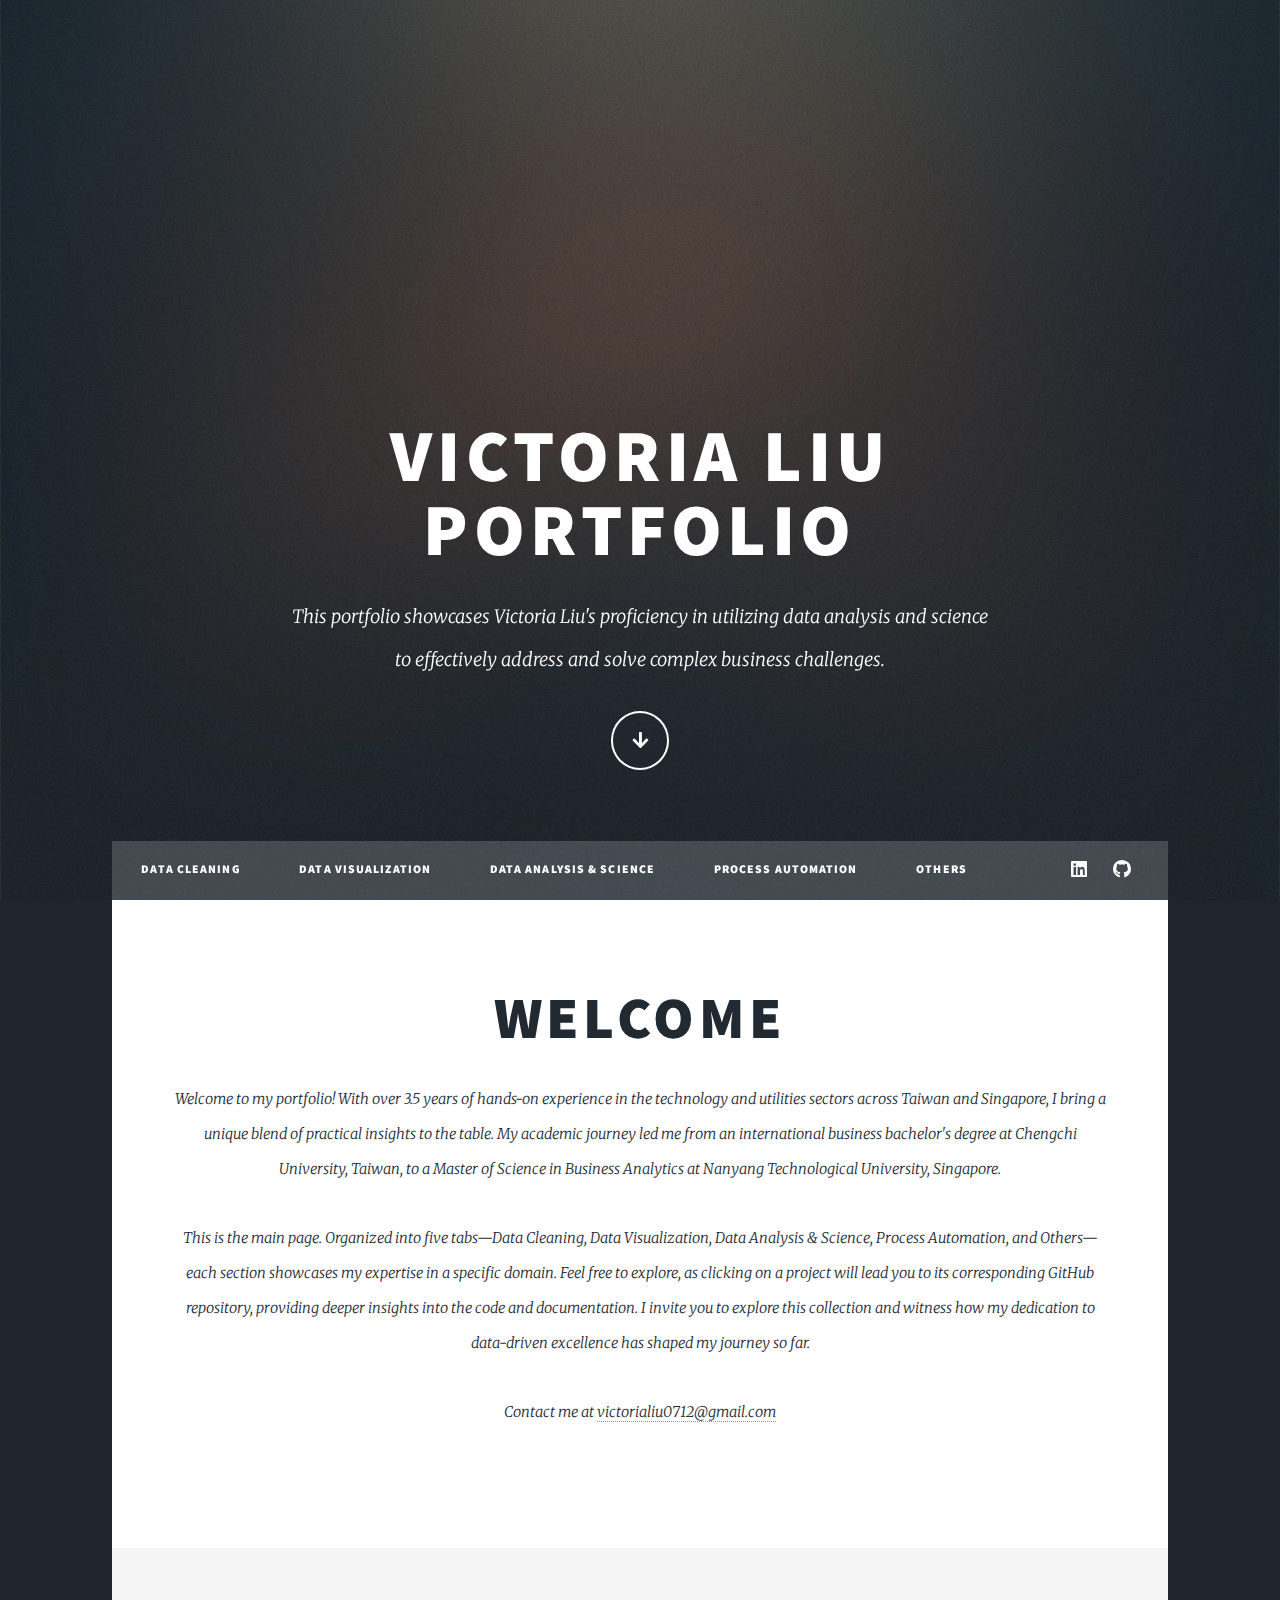
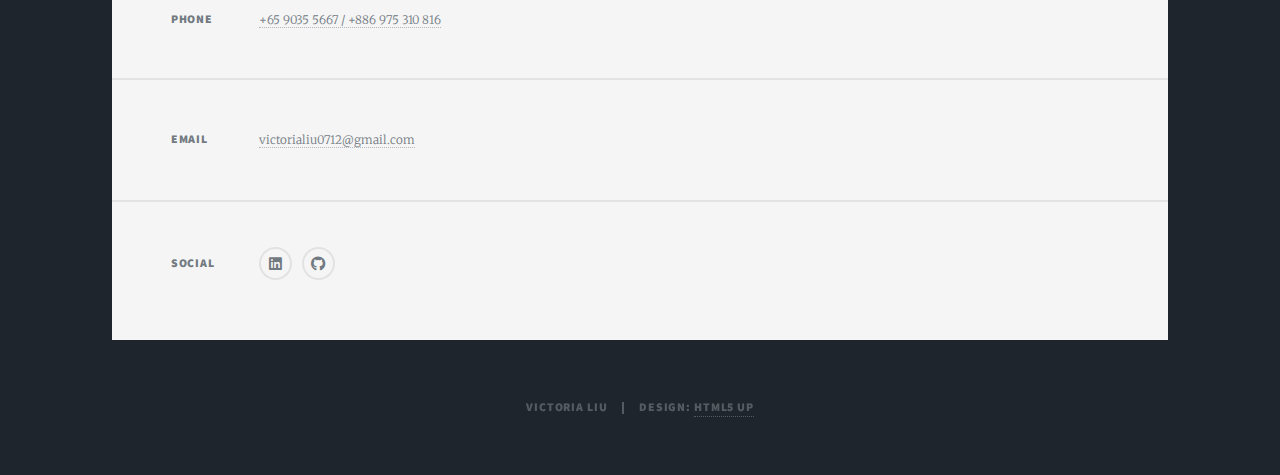
==== commit e045cb73: "Add files via upload" ====
--- a/index.html
+++ b/index.html
@@ -56,9 +56,7 @@
 									<h2>Welcome<br />
 									</h2>
 									<p>Welcome to my portfolio! With over 3.5 years of hands-on experience in the technology and utilities sectors across Taiwan and Singapore, I bring a unique blend of practical insights to the table. My academic journey led me from an international business bachelor's degree at Chengchi University, Taiwan, to a Master of Science in Business Analytics at Nanyang Technological University, Singapore.<br /><br />
-										As a dedicated data enthusiast, I am driven by a passion to harness the power of data for innovative solutions that address real-world business challenges. This portfolio showcases a diverse range of both academic and professional projects, each offering a glimpse into my problem-solving approach and analytical skills.<br /><br />
-										From independent endeavors to collaborative ventures, these projects highlight my commitment to exploring data-driven solutions that unlock new perspectives and drive impactful outcomes. I invite you to explore this collection and witness how my dedication to data-driven excellence has shaped my journey so far.<br /><br />
-										This is the main page. Organized into five tabs—Data Cleaning, Data Visualization, Data Analysis & Science, Process Automation, and Others—each section showcases my expertise in a specific domain. Feel free to explore, as clicking on a project will lead you to its corresponding GitHub repository, providing deeper insights into the code and documentation. <br /><br />
+										This is the main page. Organized into five tabs—Data Cleaning, Data Visualization, Data Analysis & Science, Process Automation, and Others—each section showcases my expertise in a specific domain. Feel free to explore, as clicking on a project will lead you to its corresponding GitHub repository, providing deeper insights into the code and documentation. I invite you to explore this collection and witness how my dedication to data-driven excellence has shaped my journey so far. <br /><br />
 									Contact me at <a href="mailto:victorialiu0712@gmail.com">victorialiu0712@gmail.com</a></p>
 								</header>
 							</article>
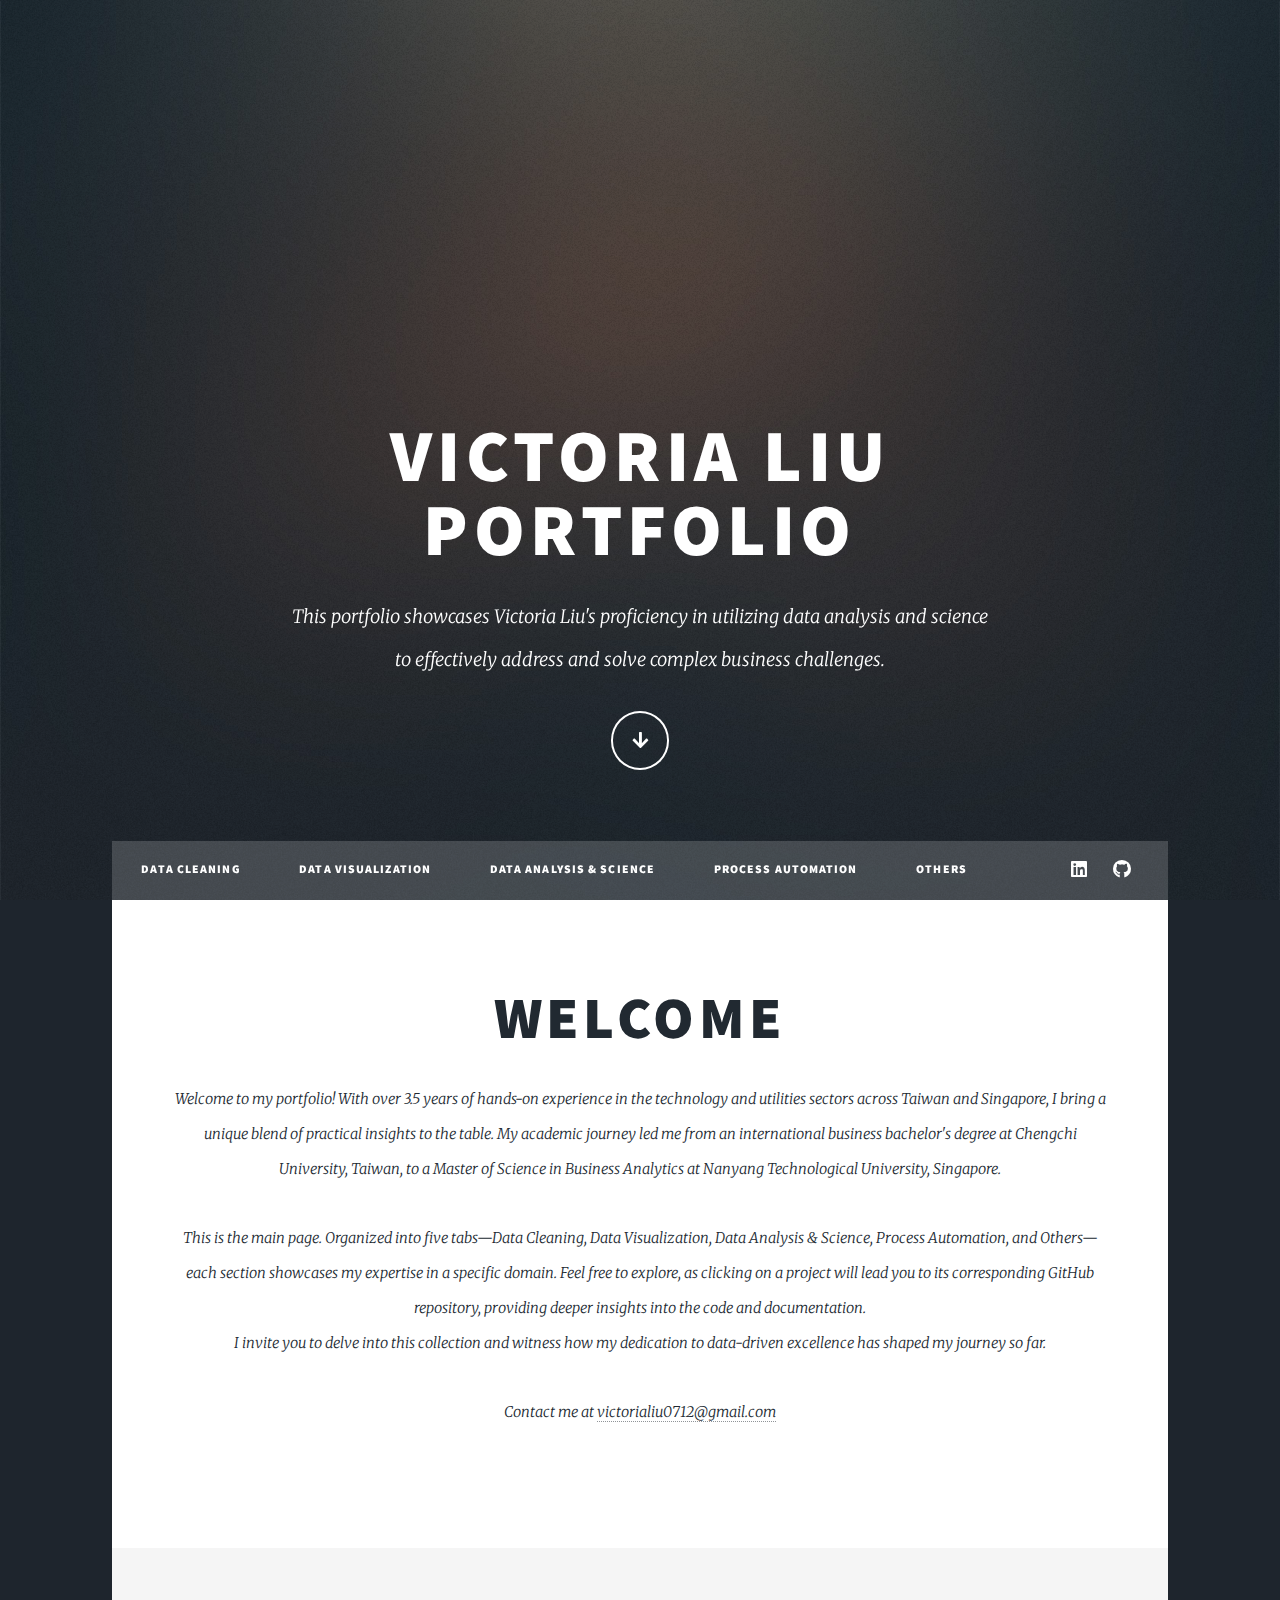
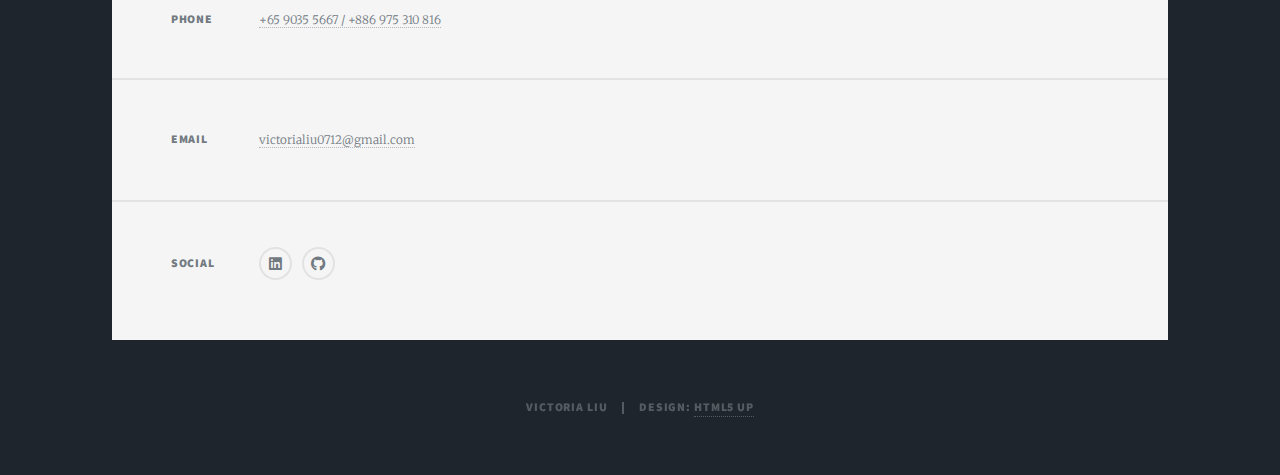
==== commit 9f2d08b3: "Update index.html" ====
--- a/index.html
+++ b/index.html
@@ -56,7 +56,7 @@
 									<h2>Welcome<br />
 									</h2>
 									<p>Welcome to my portfolio! With over 3.5 years of hands-on experience in the technology and utilities sectors across Taiwan and Singapore, I bring a unique blend of practical insights to the table. My academic journey led me from an international business bachelor's degree at Chengchi University, Taiwan, to a Master of Science in Business Analytics at Nanyang Technological University, Singapore.<br /><br />
-										This is the main page. Organized into five tabs—Data Cleaning, Data Visualization, Data Analysis & Science, Process Automation, and Others—each section showcases my expertise in a specific domain. Feel free to explore, as clicking on a project will lead you to its corresponding GitHub repository, providing deeper insights into the code and documentation. I invite you to explore this collection and witness how my dedication to data-driven excellence has shaped my journey so far. <br /><br />
+										This is the main page. Organized into five tabs—Data Cleaning, Data Visualization, Data Analysis & Science, Process Automation, and Others—each section showcases my expertise in a specific domain. Feel free to explore, as clicking on a project will lead you to its corresponding GitHub repository, providing deeper insights into the code and documentation. <br /> I invite you to delve into this collection and witness how my dedication to data-driven excellence has shaped my journey so far. <br /><br />
 									Contact me at <a href="mailto:victorialiu0712@gmail.com">victorialiu0712@gmail.com</a></p>
 								</header>
 							</article>
@@ -102,4 +102,4 @@
 			<script src="assets/js/main.js"></script>
 
 	</body>
-</html>+</html>
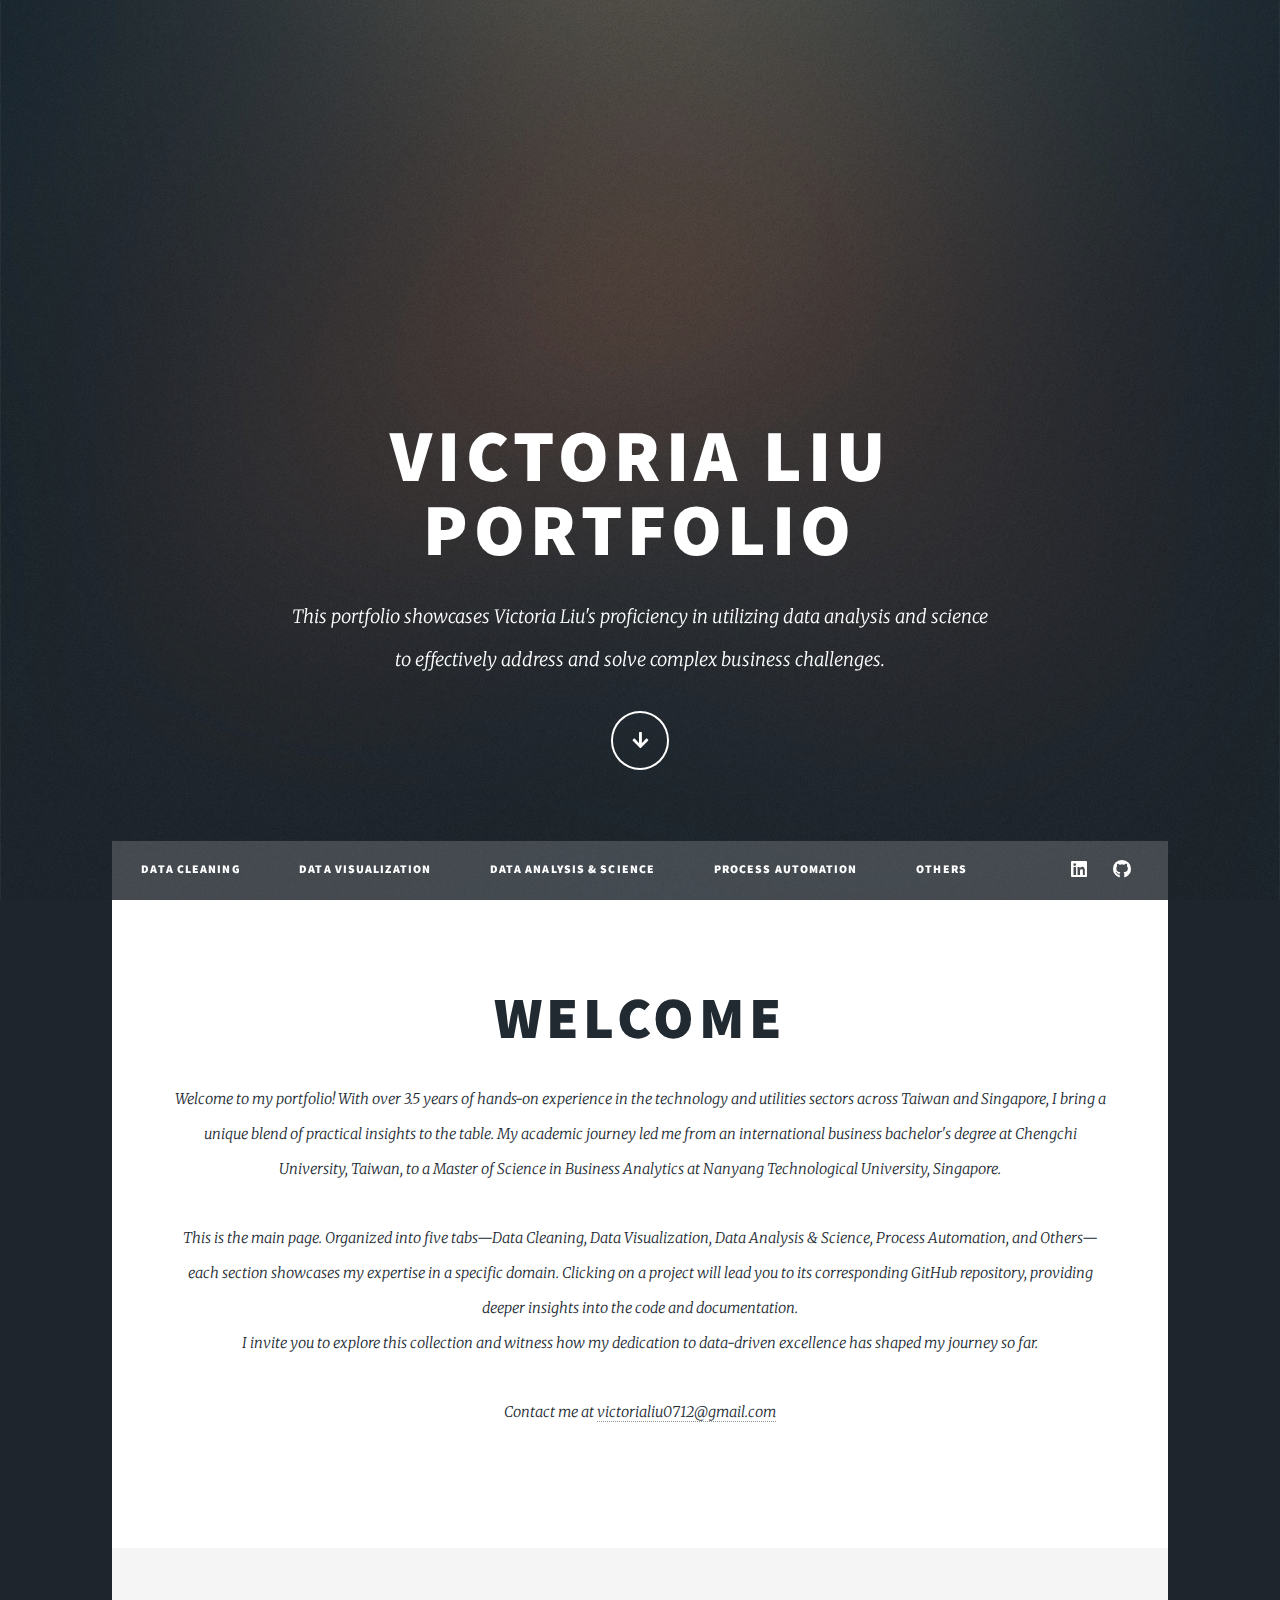
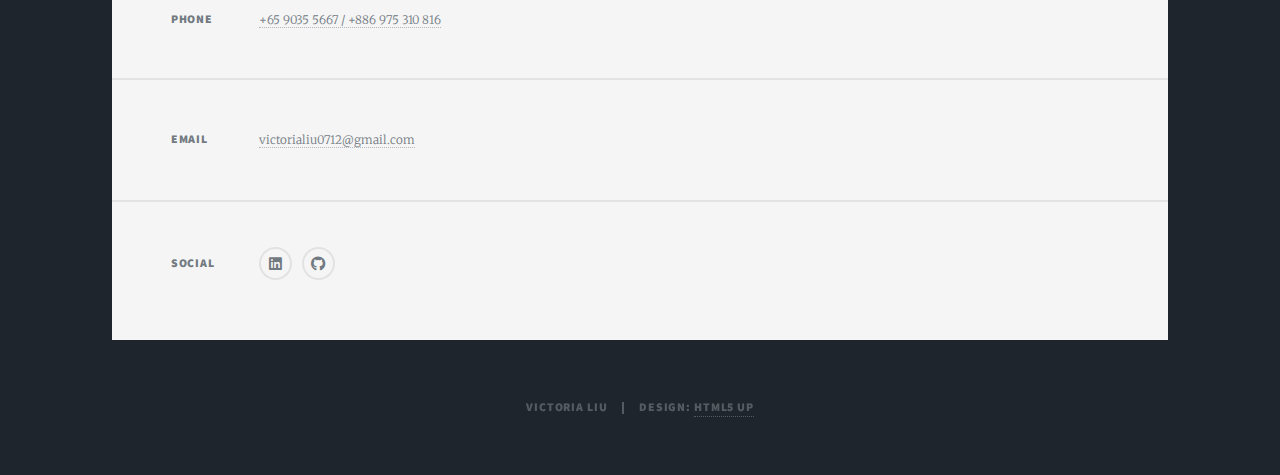
==== commit d511921e: "Update index.html" ====
--- a/index.html
+++ b/index.html
@@ -56,7 +56,7 @@
 									<h2>Welcome<br />
 									</h2>
 									<p>Welcome to my portfolio! With over 3.5 years of hands-on experience in the technology and utilities sectors across Taiwan and Singapore, I bring a unique blend of practical insights to the table. My academic journey led me from an international business bachelor's degree at Chengchi University, Taiwan, to a Master of Science in Business Analytics at Nanyang Technological University, Singapore.<br /><br />
-										This is the main page. Organized into five tabs—Data Cleaning, Data Visualization, Data Analysis & Science, Process Automation, and Others—each section showcases my expertise in a specific domain. Feel free to explore, as clicking on a project will lead you to its corresponding GitHub repository, providing deeper insights into the code and documentation. <br /> I invite you to delve into this collection and witness how my dedication to data-driven excellence has shaped my journey so far. <br /><br />
+										This is the main page. Organized into five tabs—Data Cleaning, Data Visualization, Data Analysis & Science, Process Automation, and Others—each section showcases my expertise in a specific domain. Clicking on a project will lead you to its corresponding GitHub repository, providing deeper insights into the code and documentation. <br /> I invite you to explore this collection and witness how my dedication to data-driven excellence has shaped my journey so far. <br /><br />
 									Contact me at <a href="mailto:victorialiu0712@gmail.com">victorialiu0712@gmail.com</a></p>
 								</header>
 							</article>
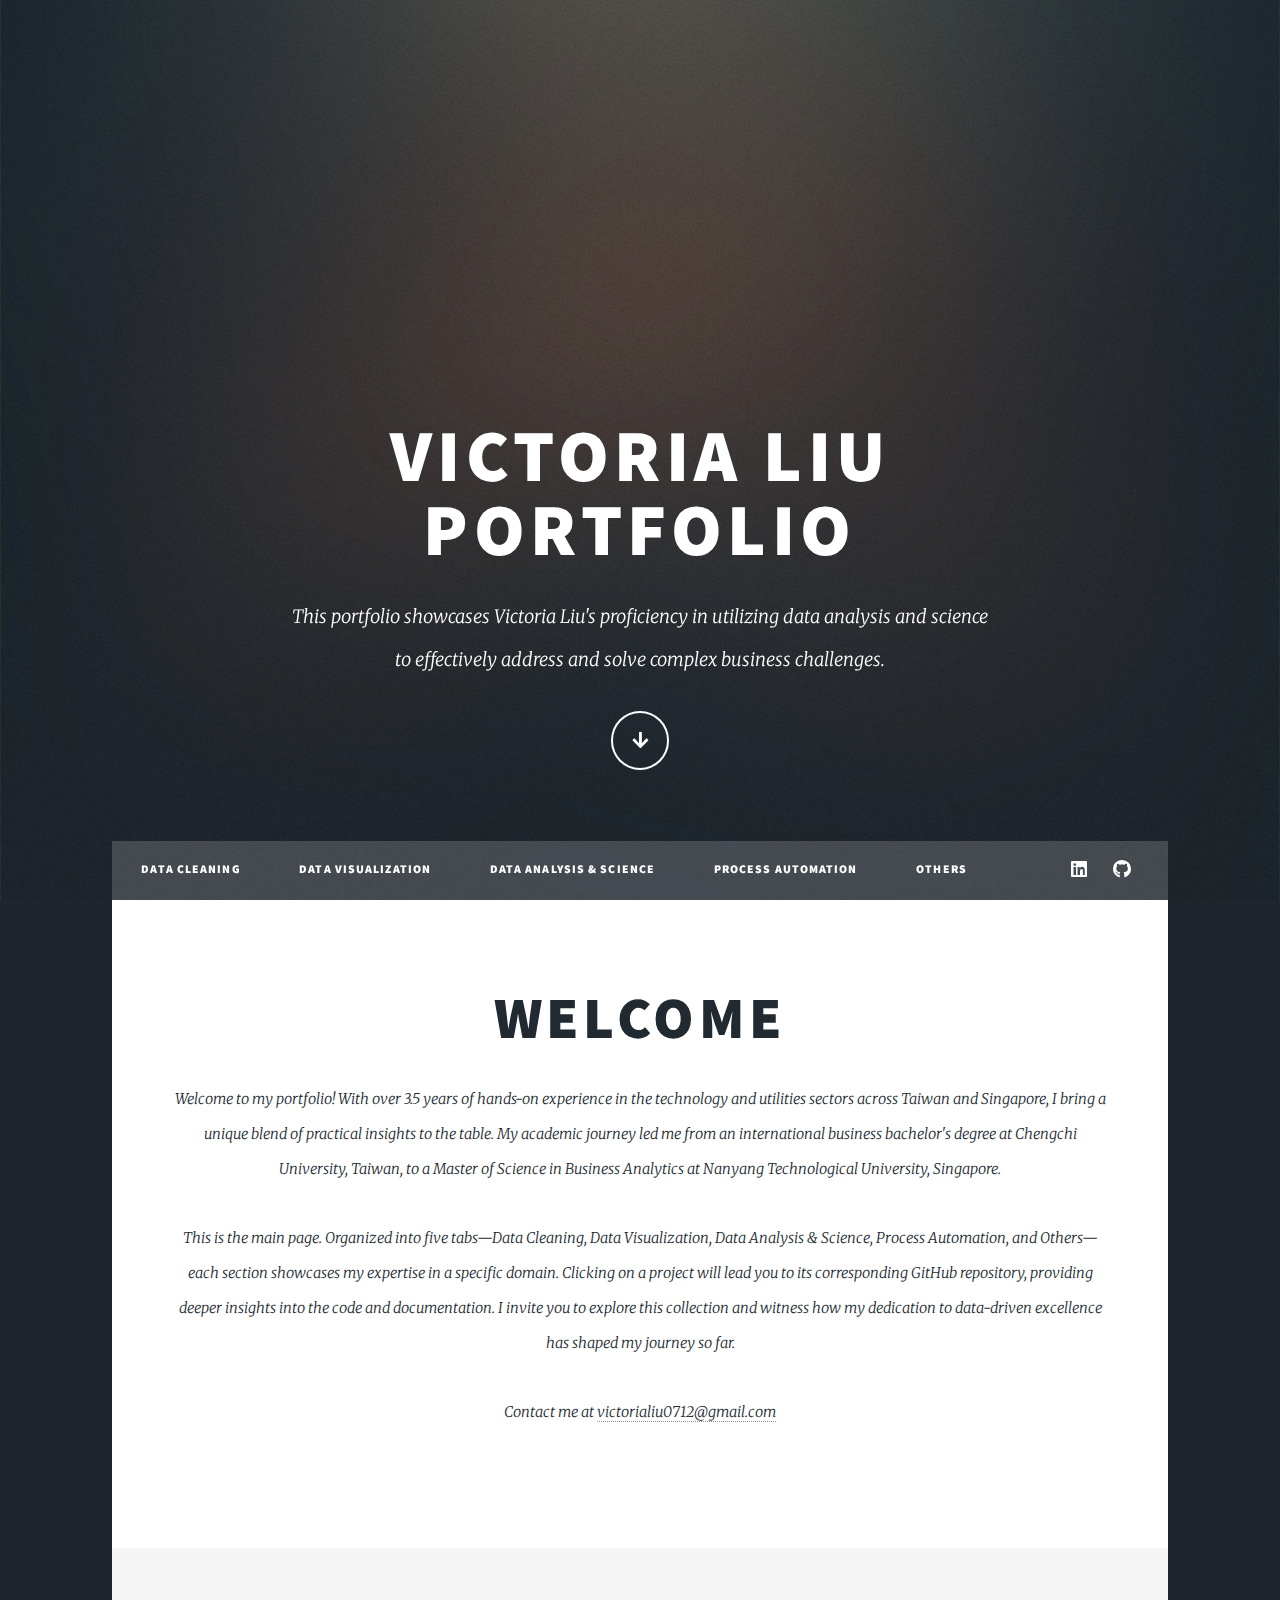
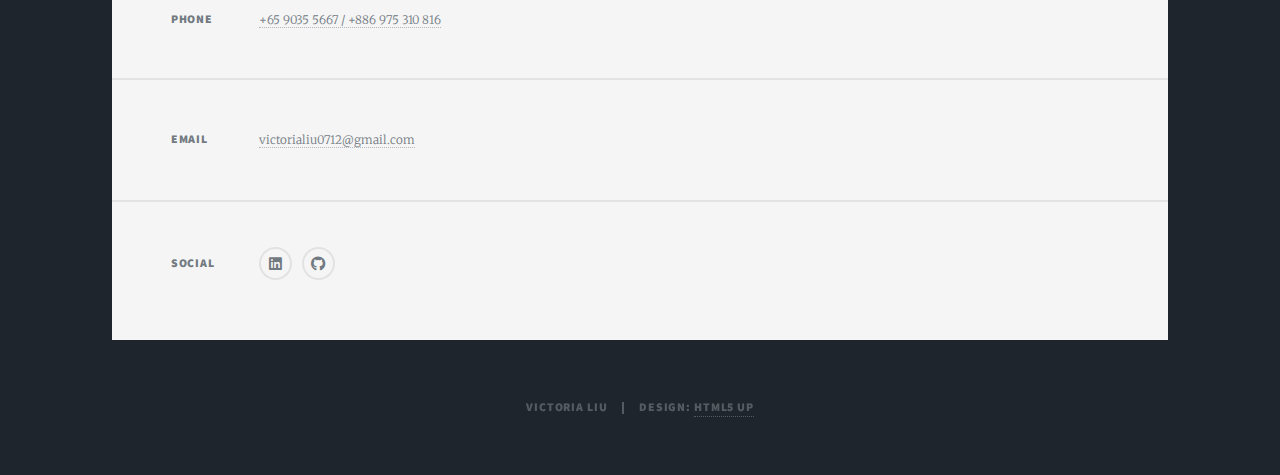
==== commit 5238bb3c: "Update index.html" ====
--- a/index.html
+++ b/index.html
@@ -56,7 +56,7 @@
 									<h2>Welcome<br />
 									</h2>
 									<p>Welcome to my portfolio! With over 3.5 years of hands-on experience in the technology and utilities sectors across Taiwan and Singapore, I bring a unique blend of practical insights to the table. My academic journey led me from an international business bachelor's degree at Chengchi University, Taiwan, to a Master of Science in Business Analytics at Nanyang Technological University, Singapore.<br /><br />
-										This is the main page. Organized into five tabs—Data Cleaning, Data Visualization, Data Analysis & Science, Process Automation, and Others—each section showcases my expertise in a specific domain. Clicking on a project will lead you to its corresponding GitHub repository, providing deeper insights into the code and documentation. <br /> I invite you to explore this collection and witness how my dedication to data-driven excellence has shaped my journey so far. <br /><br />
+										This is the main page. Organized into five tabs—Data Cleaning, Data Visualization, Data Analysis & Science, Process Automation, and Others—each section showcases my expertise in a specific domain. Clicking on a project will lead you to its corresponding GitHub repository, providing deeper insights into the code and documentation. I invite you to explore this collection and witness how my dedication to data-driven excellence has shaped my journey so far. <br /><br />
 									Contact me at <a href="mailto:victorialiu0712@gmail.com">victorialiu0712@gmail.com</a></p>
 								</header>
 							</article>
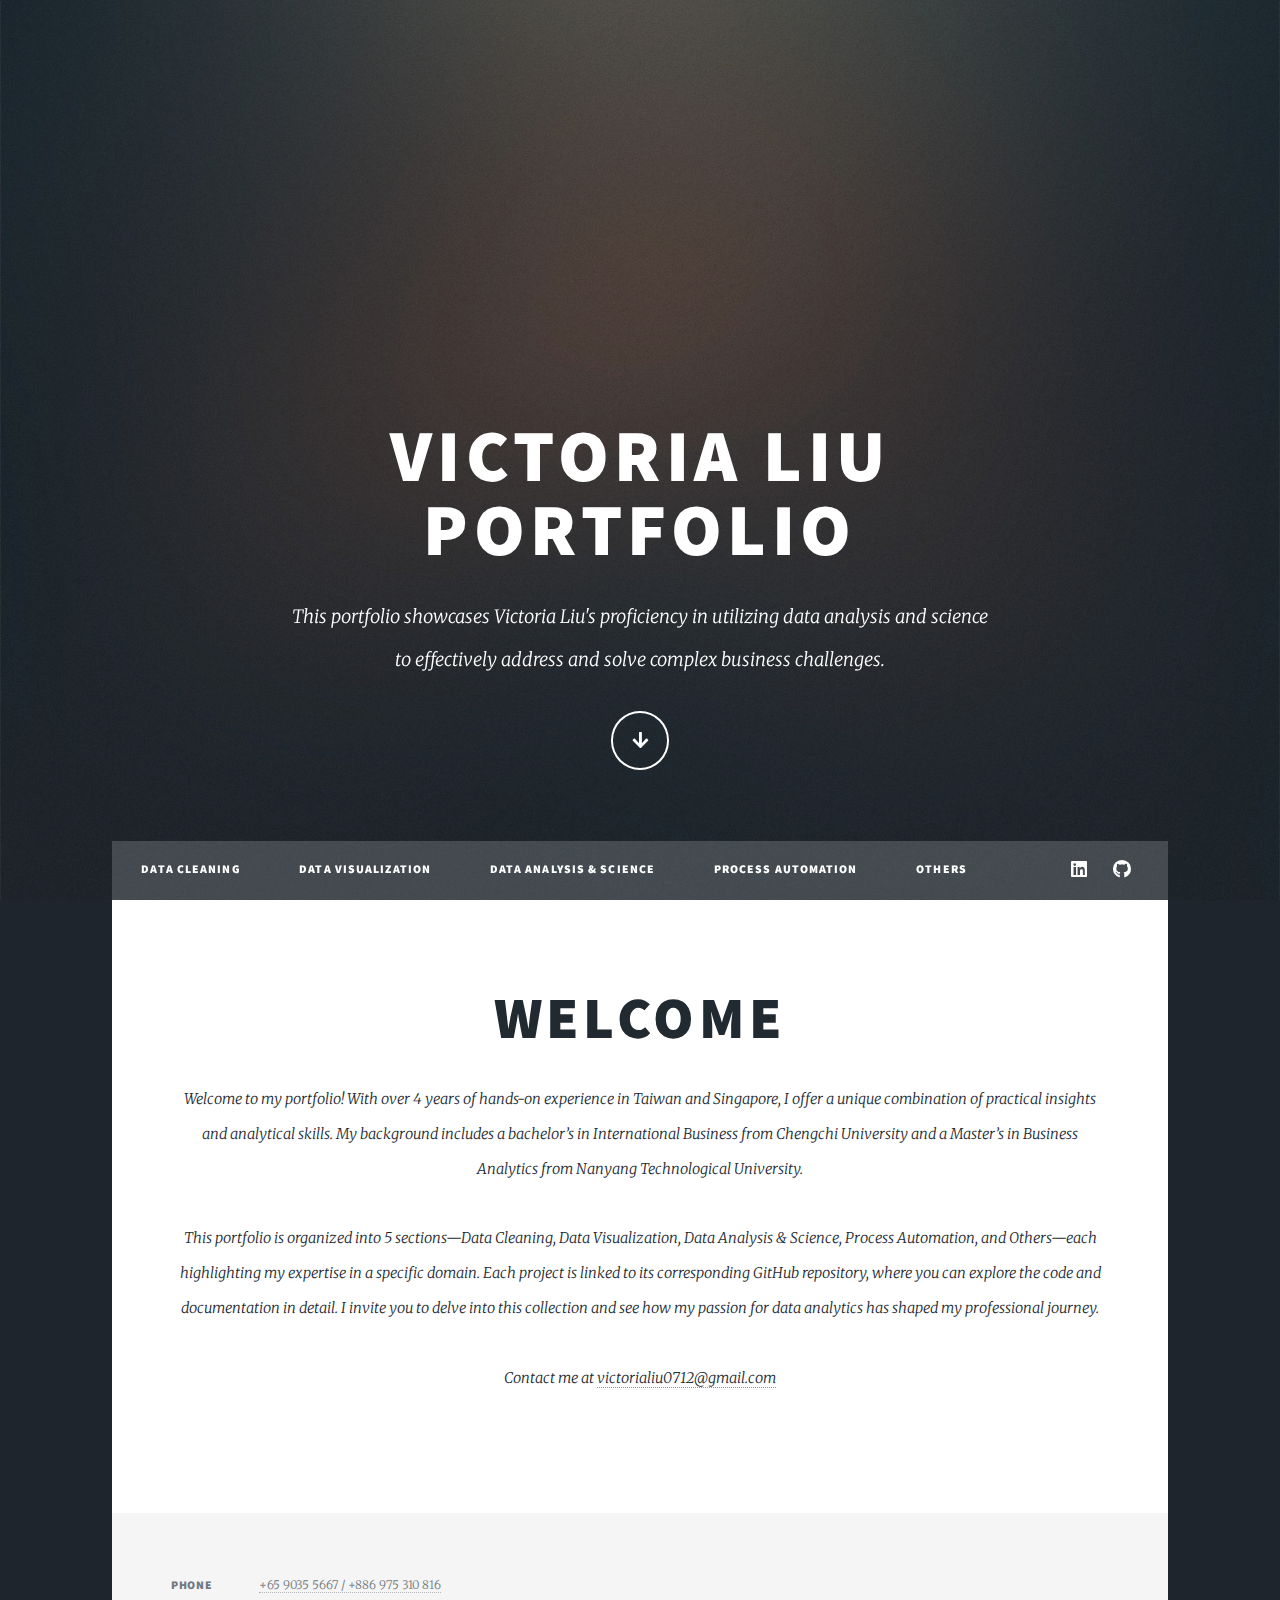
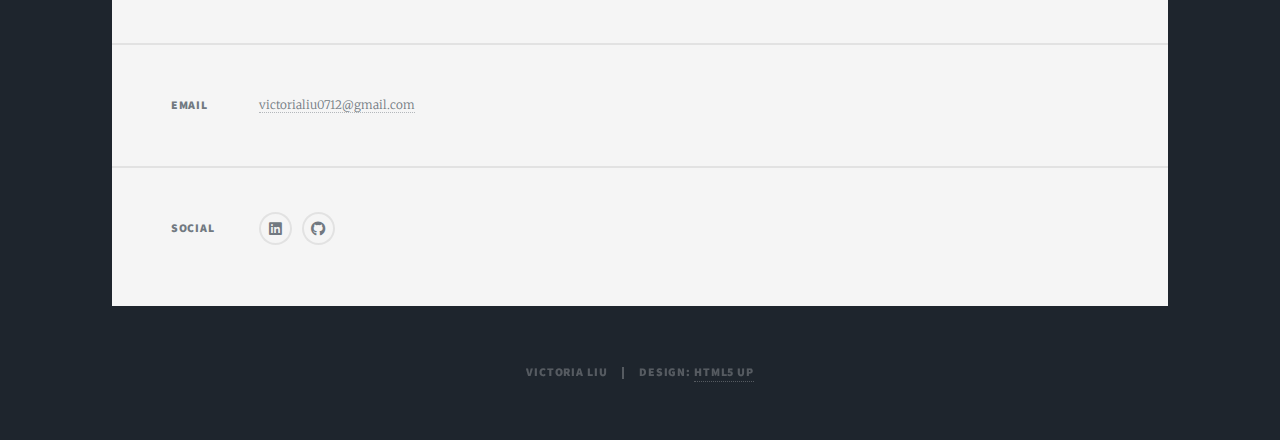
==== commit 70cfc8f9: "Update index.html" ====
--- a/index.html
+++ b/index.html
@@ -55,8 +55,8 @@
 								<header class="major">
 									<h2>Welcome<br />
 									</h2>
-									<p>Welcome to my portfolio! With over 3.5 years of hands-on experience in the technology and utilities sectors across Taiwan and Singapore, I bring a unique blend of practical insights to the table. My academic journey led me from an international business bachelor's degree at Chengchi University, Taiwan, to a Master of Science in Business Analytics at Nanyang Technological University, Singapore.<br /><br />
-										This is the main page. Organized into five tabs—Data Cleaning, Data Visualization, Data Analysis & Science, Process Automation, and Others—each section showcases my expertise in a specific domain. Clicking on a project will lead you to its corresponding GitHub repository, providing deeper insights into the code and documentation. I invite you to explore this collection and witness how my dedication to data-driven excellence has shaped my journey so far. <br /><br />
+									<p>Welcome to my portfolio! With over 4 years of hands-on experience in Taiwan and Singapore, I offer a unique combination of practical insights and analytical skills. My background includes a bachelor’s in International Business from Chengchi University and a Master’s in Business Analytics from Nanyang Technological University.<br /><br />
+									This portfolio is organized into 5 sections—Data Cleaning, Data Visualization, Data Analysis & Science, Process Automation, and Others—each highlighting my expertise in a specific domain. Each project is linked to its corresponding GitHub repository, where you can explore the code and documentation in detail. I invite you to delve into this collection and see how my passion for data analytics has shaped my professional journey. <br /><br />
 									Contact me at <a href="mailto:victorialiu0712@gmail.com">victorialiu0712@gmail.com</a></p>
 								</header>
 							</article>
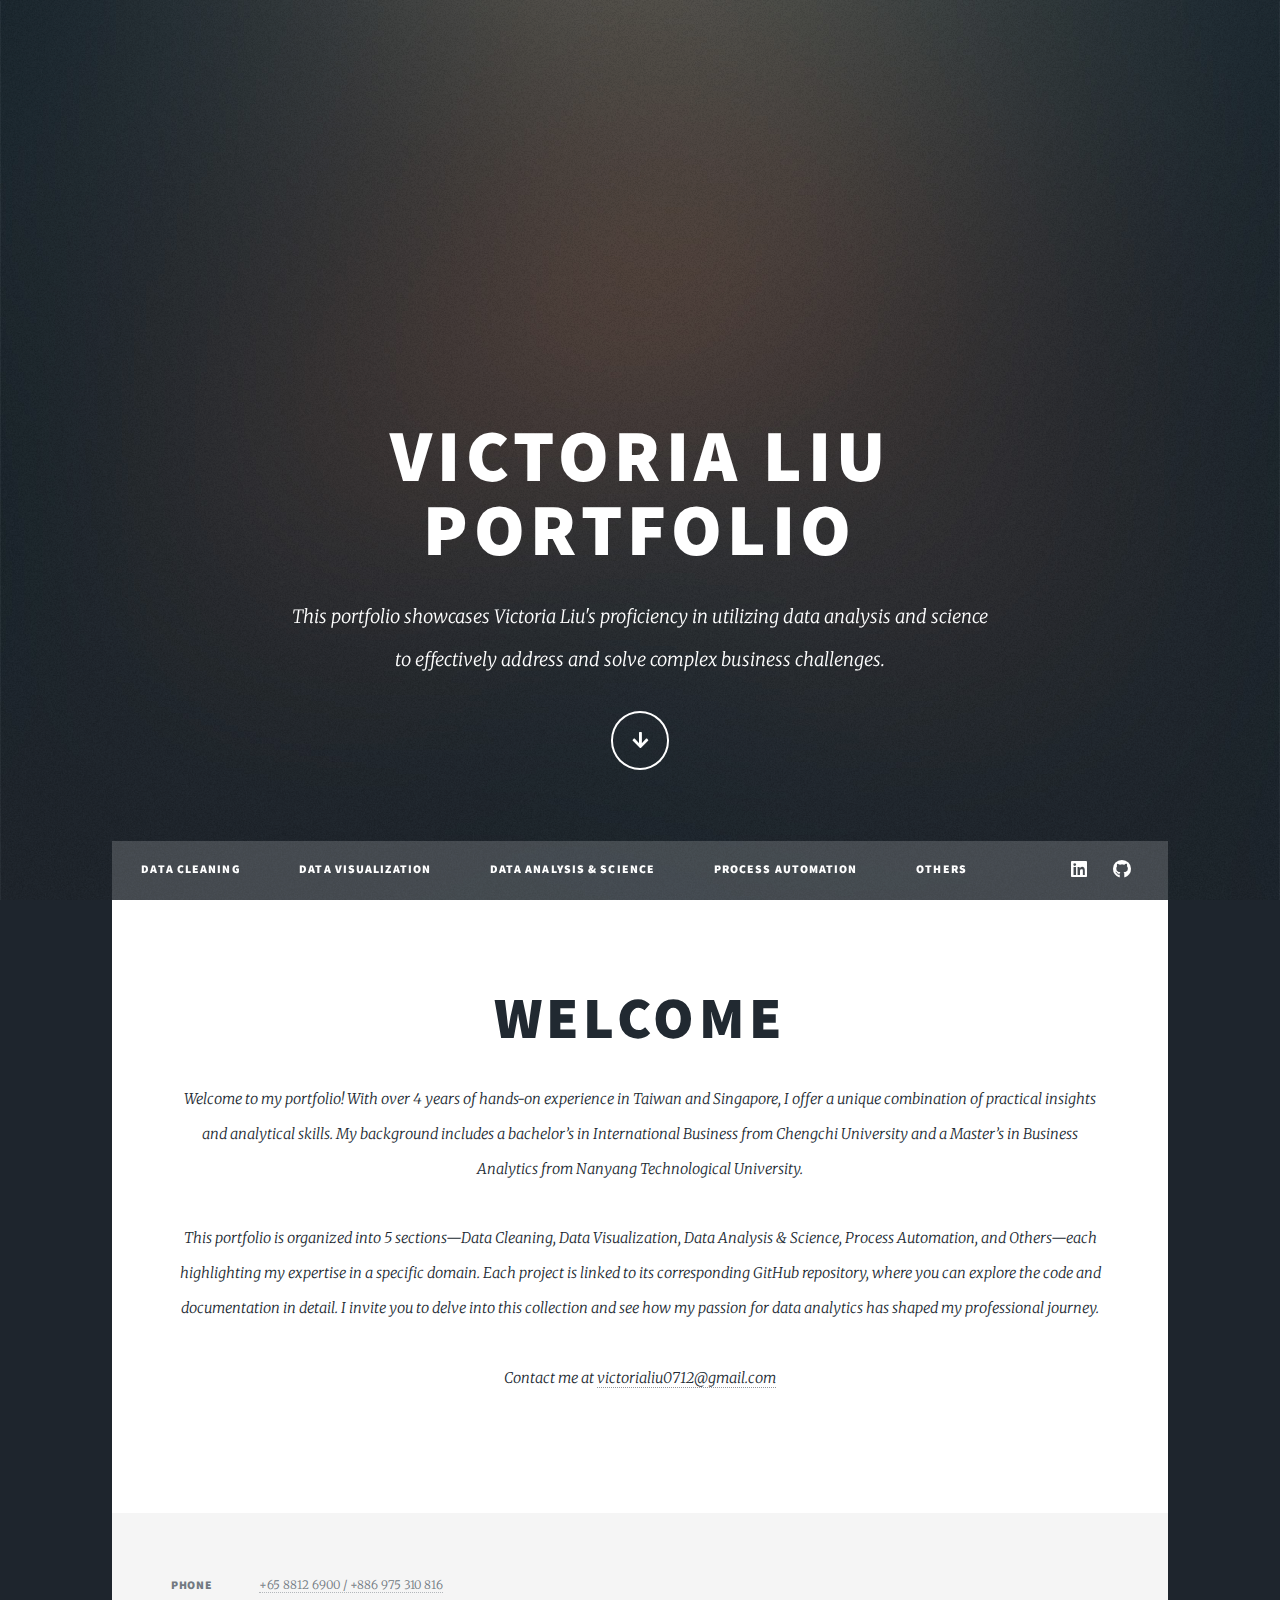
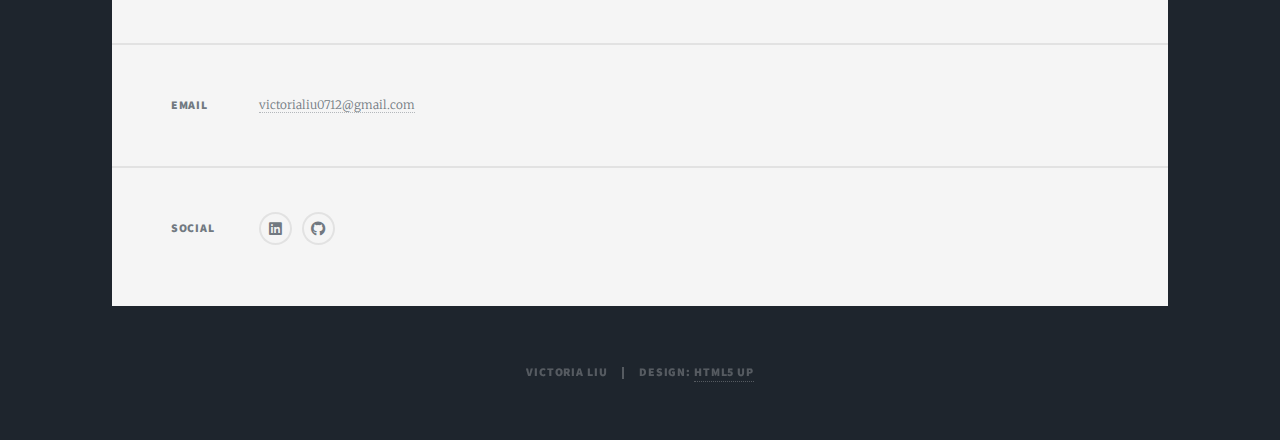
==== commit a50c3381: "Update index.html" ====
--- a/index.html
+++ b/index.html
@@ -69,7 +69,7 @@
 						<section class="split contact">
 							<section>
 								<h3>Phone</h3>
-								<p><a href="#"> +65 9035 5667 / +886 975 310 816  </a></p>
+								<p><a href="#"> +65 8812 6900 / +886 975 310 816  </a></p>
 							</section>
 							<section>
 								<h3>Email</h3>
